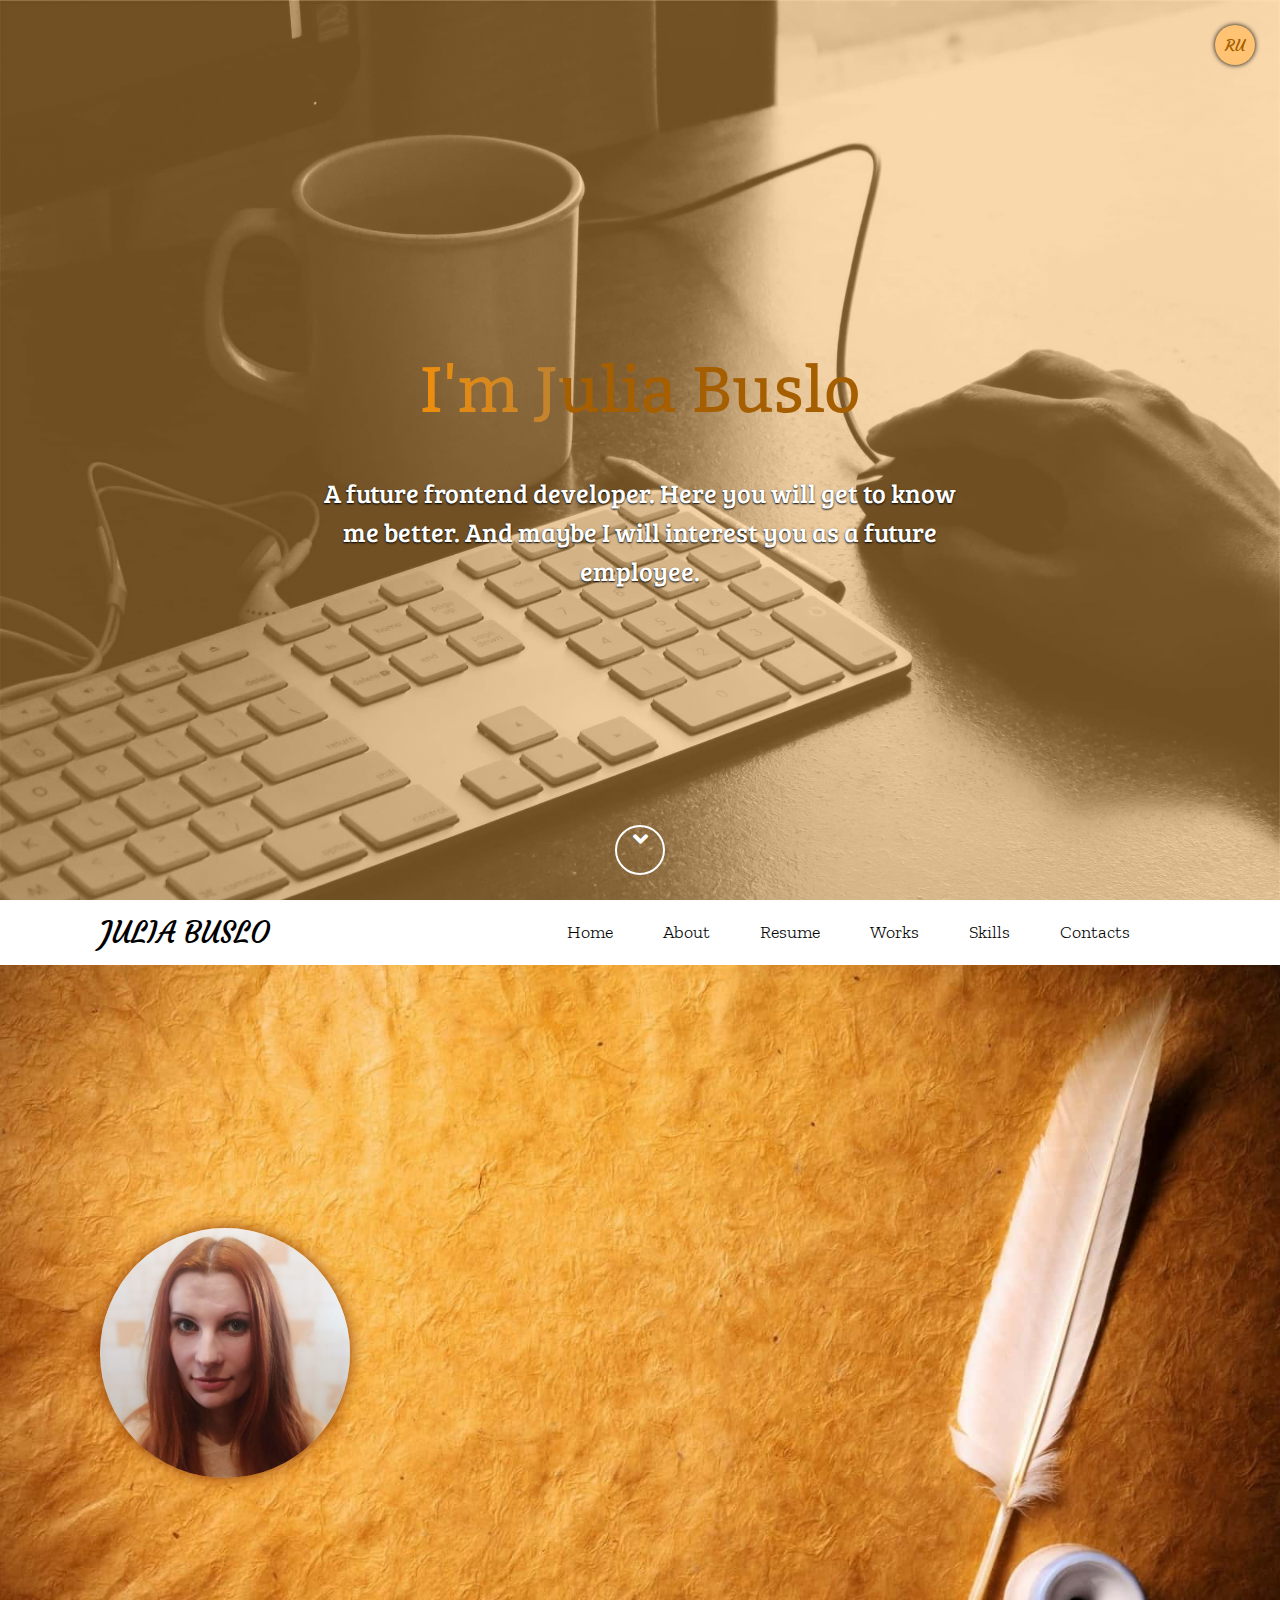
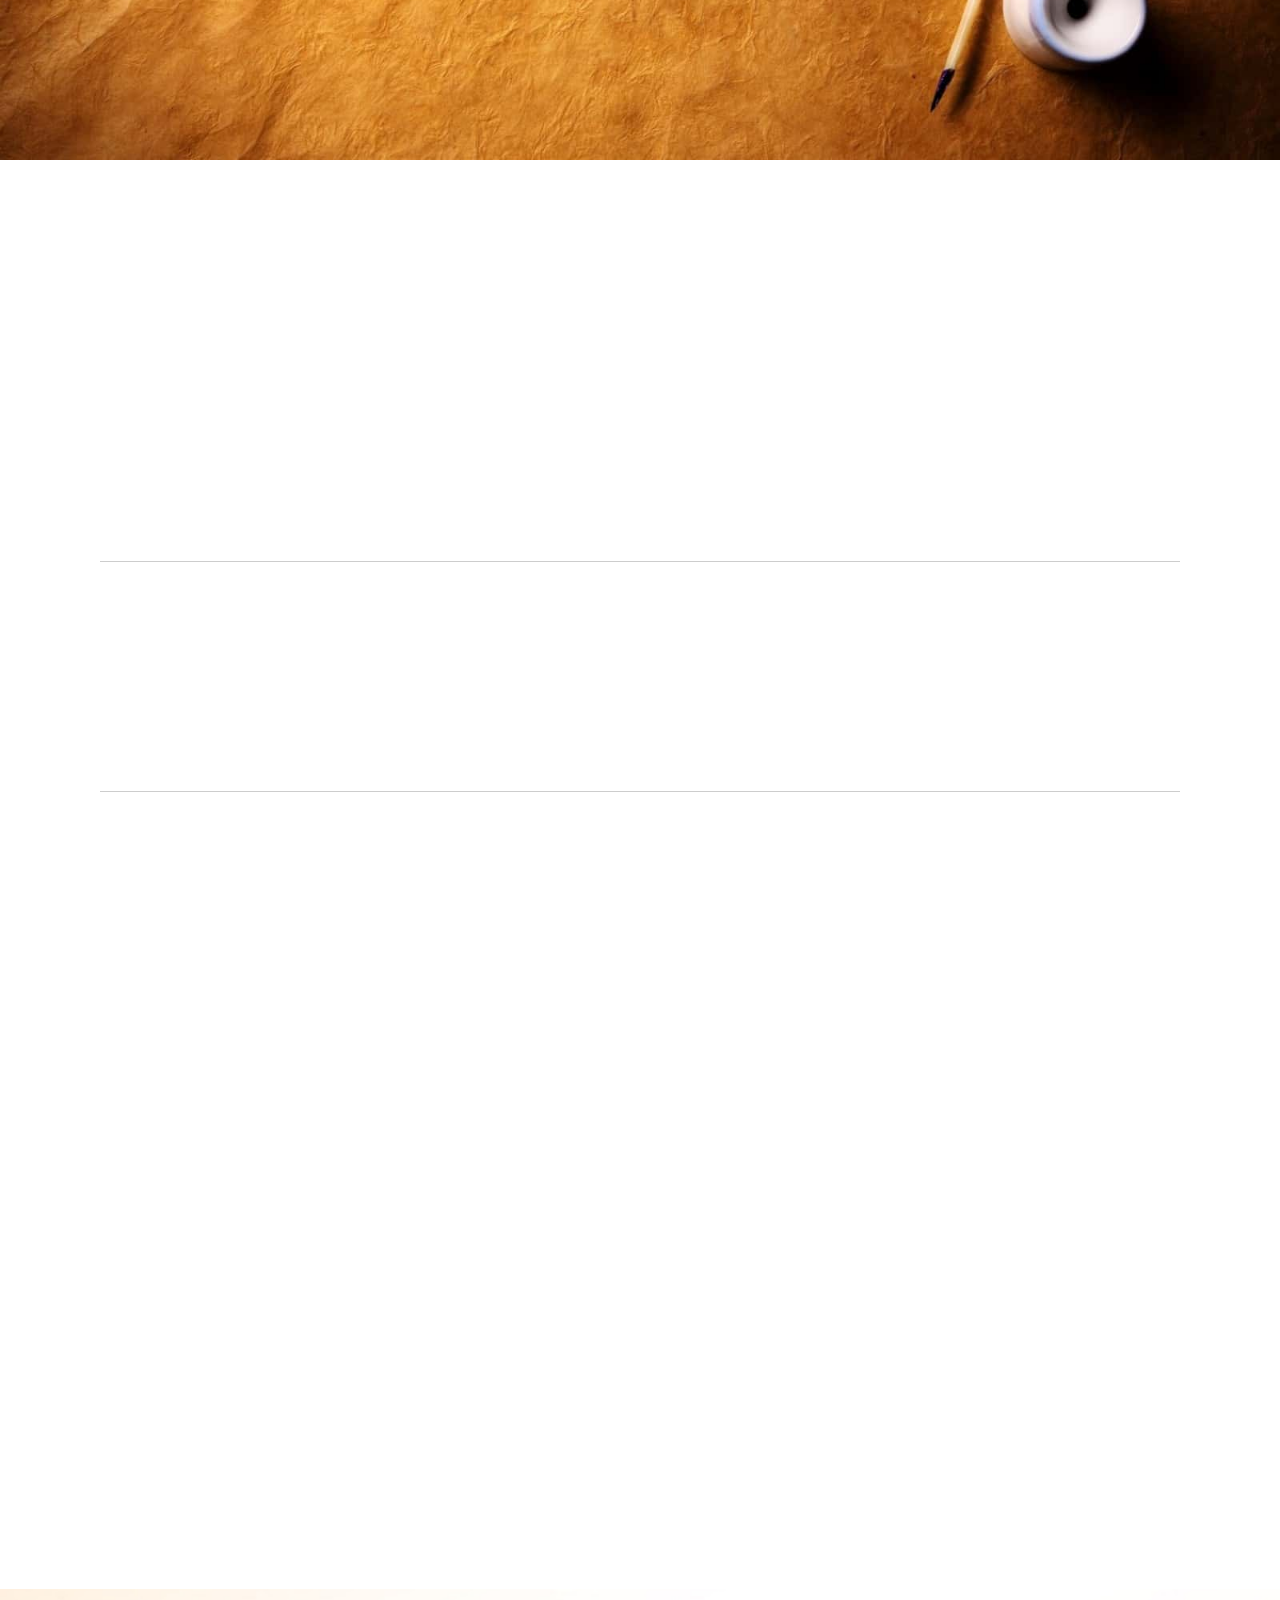
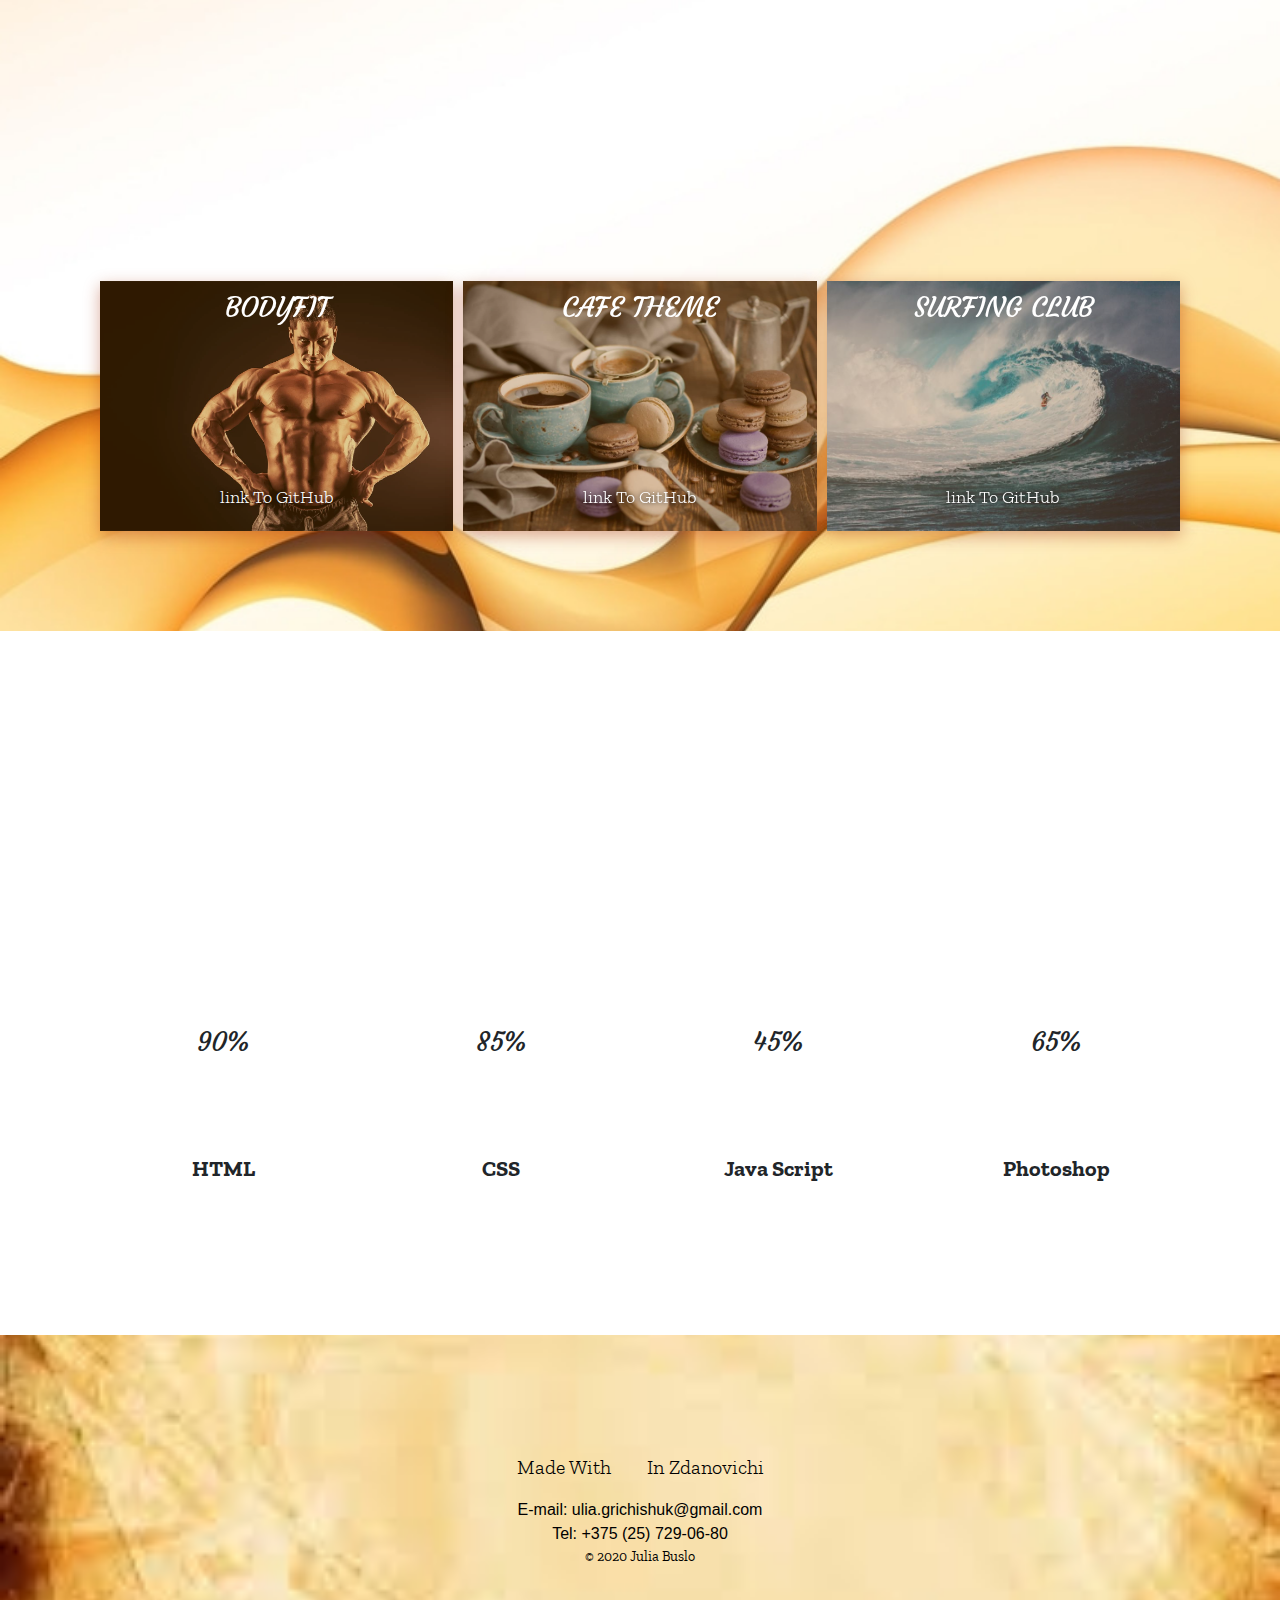
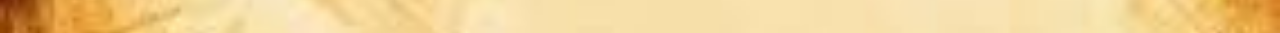
==== index_en.html @ 0e8c7b4a "First commit of the portfolio" ====
<!DOCTYPE html>
<html lang="en">

<head>
	<meta charset="UTF-8">
	<meta name="viewport" content="width=device-width, initial-scale=1.0">
	<meta http-equiv="X-UA-Compatible" content="ie=edge">
	<title>Portfolio Julia Buslo</title>
	<link rel="shortcat icon" href="favicon.ico" type="image/x-icon">
	<link rel="stylesheet" href="./libs/bootstrap/bootstrap.min.css">
	<link rel="stylesheet" href="./libs/fontawesome/all.min.css">
	<link rel="stylesheet" href="./libs/fancybox/jquery.fancybox.min.css">
	<link rel="stylesheet" href="./libs/wow/animate.css">
	<link rel="stylesheet" href="./css/style.css">
</head>

<body>
	<!-- promo section -->
	<section class="promo" id="home">
		<div class="promo__lang">
			<a href="index.html">ru</a>
		</div>
		<div class="promo__text">
			<h1 class="promo__text-title">I'm Julia Buslo</h1>
			<p class="promo__text-description">A future frontend developer. Here you will get to know me better. And
				maybe I will interest you as a future employee. </p>
		</div>
		<div class="promo__scroll-down">
			<a href="#about">
				<i class="fa fa-angle-down fa-2x"></i>
			</a>
		</div>
	</section>

	<!-- header section -->
	<header class="header">
		<div class="container">
			<div class="header__logo">
				<a href="index.html">julia buslo</a>
			</div>
			<button class="header__burger">
				<span></span>
			</button>
			<nav class="header__menu">
				<ul class="header__list">
					<li><a class="header__link" href="#home">Home</a></li>
					<li><a class="header__link" href="#about">About</a></li>
					<li><a class="header__link" href="#resume">Resume</a></li>
					<li><a class="header__link" href="#works">Works</a></li>
					<li><a class="header__link" href="#skills">Skills</a></li>
					<li><a class="header__link" href="#contacts">Contacts</a></li>
				</ul>
			</nav>
		</div>
	</header>

	<!-- section about -->
	<section class="about" id="about">
		<div class="container">
			<div class="about__image">
				<img src="./media/photo.jpg" alt="My photo">
			</div>
			<div class="about__description wow fadeInUp">
				<h3 class="about__description-title">
					About me
				</h3>
				<p class="about__description-text">
					As you already know, my name is Julia. I am 24 years old, married, have no children. I have a higher
					economic education. A few years ago, I got to know the IT sphere closer. I was inspired by constant
					“movement” in this sphere and, of course, the need of continuous learning and development. Since I
					like to learn something new, I decided to try. I started with Software Testing; I have finished
					several courses in QA-Academy and EPAM. After that I passed interviews, but the desired “offer” I
					did not get. But it was expected. After all, I fully understand that this sphere is developing fast
					and in order to get an invitation to work you need knowledge not only in the methodology of Software
					Testing. I have continued to study individually, that is great that Internet is big and full of
					information. At the same time, I got the job that was close to my specialty, but I did not give up
					hope to “enter the IT”. While further studying, I could not ignore the basis of the basics of the
					entire Internet, namely SITE: “what it is and what it is eaten with”. Studying more and more of this
					topic, I realized that this is exactly what I want to do and where to grow.
					I do not think that passed courses of the Software Testing were superfluous. After all, knowledge is
					never much and if I can test my site, it will be only a plus. In order to organize my knowledge in
					layout and get up-to-date information, I decided to take courses at IT-Academy. At the end of this
					course I completed my first site and got the 9 points for it. Now I continue to study the material
					on my own and make up the landings. I understand perfectly well that in the conditions of a pandemic
					it is not easy for a beginner to find the job in an IT company, but I am not going to give up on it.
					That is why I am ready to work as trainee to gain real experience.

				</p>
			</div>
		</div>
	</section>

	<!-- section resume -->
	<section class="resume" id="resume">
		<div class="container">
			<div class="resume__block">
				<div class="resume__title wow slideInLeft">
					<h3>work</h3>
				</div>
				<div class="resume__description wow slideInRight">
					<div class="description-item">
						<h3 class="description-item__title">My work experience</h3>
						<p class="description-item__text">Of course, I have some work experience, but, unfortunately, it
							is not connected with the sphere in which I eager to get into. So, I have decided not to
							describe my employers here.
							I can say, that at all places of work I had a good relationship with the whole team. I am
							not a conflicted person, so all controversial situations were solved calmly. Also, my
							employers admitted the systematic approach with which I solved tasks, the ability to work in
							a multitasking mode and compliance with the deadlines of execution of assignments. I can
							also note my positive attitude to routine work: I can work on one thing for a long time, the
							main thing for me is to see the result of all the efforts. This applies not only to work,
							but also to my hobby: beading and crochet.
						</p>
					</div>
				</div>
			</div>
			<div class="resume__block">
				<div class="resume__title wow slideInLeft">
					<h3>education</h3>
				</div>
				<div class="resume__description wow slideInRight">
					<div class="description-item">
						<h3 class="description-item__title">Institute of Entrepreneurial Activity, Minsk</h3>
						<p class="description-item__info">Economics and business, Economics and Management of the
							Enterprise (by industry) <span> &bull; 2017</span> </p>
						<p class="description-item__text">Initially enrolled in the tourist department, with the aim of
							learning English and in the future of the second foreign language. However, after the third
							semester the department was closed, and we were transferred to the adjacent economics
							department. I have finished the institute with an average score of 8,8</p>
					</div>
				</div>
			</div>
			<div class="resume__block">
				<div class="resume__title wow slideInLeft">
					<h3>courses</h3>
				</div>
				<div class="resume__description wow slideInRight">
					<div class="description-item">
						<h3 class="description-item__title">IT-Academy</h3>
						<p class="description-item__info">Educational Center for Programming and High Tech, website
							development with HTML, CSS & JavaScript <span> &bull; 2020</span> </p>
						<p class="description-item__text">HTML5 и CSS3; Basic Java Script; work in Visual
							Studio Code; Basic understanding of CSS pre-processors, such as SASS (SCSS) and LESS;
							studying of SVG-animation; table and block layout; adaptive layout; flex,
							Grid</p>
					</div>
					<div class="description-item">
						<h3 class="description-item__title">EPAM Systems Inc.</h3>
						<p class="description-item__info">Software Testing Introduction <span> &bull; 2018</span> </p>
						<p class="description-item__text">Theory of Software Testing; Basic of automated testing;
							Creating of virtual machine in VirtualBox; WAMP installation </p>
					</div>
					<div class="description-item">
						<h3 class="description-item__title">QA-Academy</h3>
						<p class="description-item__info">Basics of Software Testing <span> &bull; 2017</span> </p>
						<p class="description-item__text">Theory of Software Testing; logging bugs into a Jira system;
							finished course with the recommendation letter</p>
					</div>
					<div class="description-item__certificats">
						<a data-fancybox="gallery" href="./media/IT-Academy.jpg">
							<img src="./media/IT-Academy.jpg" alt="Certificat from IT-Academy"></a>
						<a data-fancybox="gallery" href="./media/EPAM.jpg">
							<img src="./media/EPAM.jpg" alt="Certificat from EPAM"></a>
						<a data-fancybox="gallery" href="./media/QA-Academy.jpg">
							<img src="./media/QA-Academy.jpg" alt="Certificat from QA-Academy"></a>
						<a data-fancybox="gallery" href="./media/QA-Academy-letter.jpg">
							<img src="./media/QA-Academy-letter.jpg" alt="Letter from QA-Academy"></a>
					</div>
				</div>
			</div>
		</div>
	</section>

	<!-- section works -->
	<section class="works" id="works">
		<div class="container">
			<div class="works__head head wow fadeInUp">
				<h3 class="works__title title">MY WORKS</h3>
				<p class="works__text text">In the projects below i used:SCSS and Less, Bootstrap, flex and grid layout,
					css-animation, JavaScript, JQuery, FancyBox, adaptive layout, Slick-Slider, owl carousel, add
					Google-maps, Gulp</p>
			</div>
			<div class="works__container">
				<figure class="works__item">
					<img src="./media/bodyfit.jpg" alt="BodyFit Project" class="works__image">
					<figcaption class="works__descr">
						<h3 class="works__name">BodyFit</h3>
						<p class="works__about">the final project from IT-Academy course</p>
						<a class="works__link" href="https://juliabuslo.github.io/Bodyfit/" target="_blank">link to
							GitHub</a>
					</figcaption>
				</figure>
				<figure class="works__item">
					<img src="./media/cafetheme.jpg" alt="Cafe Theme Project" class="works__image">
					<figcaption class="works__descr">
						<h3 class="works__name">Cafe Theme</h3>
						<p class="works__about">the project which i choose for myself</p>
						<a class="works__link" href="https://juliabuslo.github.io/Cafe-Theme/" target="_blank">link to
							GitHub</a>
					</figcaption>
				</figure>
				<figure class="works__item">
					<img src="./media/surfing.jpg" alt="Surfing Club Project" class="works__image">
					<figcaption class="works__descr">
						<h3 class="works__name">Surfing Club</h3>
						<p class="works__about">the project which i did with the video from YouTube</p>
						<a class="works__link" href="https://juliabuslo.github.io/SurfingClub/" target="_blank">link to
							GitHub</a>
					</figcaption>
				</figure>
			</div>
		</div>
	</section>

	<!-- section skills -->
	<section class="skills" id="skills">
		<div class="container">
			<div class="skills__head head wow fadeInUp">
				<h3 class="skills__title title">MY SKILLS</h3>
				<p class="skills__text text">I have experience with: Jquery, Bootstrap, work with Avacode, Zeplin,
					Figma; html-editor Visual Studio Code, have experience of using a local server (Open Server),
					experience with creating of virtual machine; WAMP installation, experience with Gulp.
					Languages: Russian - native,
					English - intermediate (В1)</p>
			</div>
			<div class="skills__container row">
				<div class="skills__col col-sm-6 col-md-3 text-center">
					<div data-percent="90" class="skill__item chart">
						90%
					</div>
					<span class="text-center">HTML</span>
				</div>
				<div class="skills__col col-sm-6 col-md-3 text-center">
					<div data-percent="85" class="skill__item chart">
						85%
					</div>
					<span class="text-center">CSS</span>
				</div>
				<div class="skills__col col-sm-6 col-md-3 text-center ">
					<div data-percent="45" class="skill__item chart">
						45%
					</div>
					<span class="text-center">Java Script</span>
				</div>
				<div class="skills__col col-sm-6 col-md-3 text-center">
					<div data-percent="65" class="skill__item chart">
						65%
					</div>
					<span class="text-center">Photoshop</span>
				</div>
			</div>
		</div>
	</section>

	<!-- footer section -->
	<footer class="contacts" id="contacts">
		<div class="container">
			<div class="contacts__social">
				<ul>
					<li class="contacts__item"><a href="#" class="wow fadeInUp"><i class="fab fa-facebook-f"></i></a>
					</li>
					<li class="contacts__item"><a href="#" class="wow fadeInUp" data-wow-delay=".1s"><i
								class="fab fa-vk"></i></a></li>
					<li class="contacts__item"><a href="#" class="wow fadeInUp" data-wow-delay=".2s"><i
								class="fab fa-instagram-square"></i></a></li>
					<li class="contacts__item"><a href="#" class="wow fadeInUp" data-wow-delay=".3s"><i
								class="fab fa-linkedin-in"></i></a></li>
				</ul>
			</div>
			<p class="contacts__heart">made with <i class="fas fa-heart wow pulse"></i> in Zdanovichi </p>
			<a href="mailto:ulia.grichishuk@gmail.com" class="contacts__email">E-mail: ulia.grichishuk@gmail.com</a>
			<a class="contacts__telephone" href="tel:+375257290680">Tel: +375 (25) 729-06-80</a>
			<p class="contacts__copyright"> &copy; 2020 Julia Buslo</p>
		</div>
	</footer>

	<!-- scroll-up button -->
	<div class="scroll-up">
		<a href="#home">
			<i class="fa fa-angle-up"></i>
		</a>
	</div>

	<script src="./libs/jquery/jquery-3.5.1.min.js"></script>
	<script src="./libs/bootstrap/bootstrap.min.js"></script>
	<script src="./libs/fancybox/jquery.fancybox.min.js"></script>
	<script src="./libs/waypoints/jquery.waypoints.min.js"></script>
	<script src="./libs/easypiechart/jquery.easypiechart.min.js"></script>
	<script src="./libs/wow/wow.min.js"></script>
	<script src="./js/script.js"></script>
</body>

</html>
---- css/style.css ----
/*! normalize.css v8.0.1 | MIT License | github.com/necolas/normalize.css */
/* Document
   ========================================================================== */
/**
 * 1. Correct the line height in all browsers.
 * 2. Prevent adjustments of font size after orientation changes in iOS.
 */
html {
  line-height: 1.15;
  /* 1 */
  -webkit-text-size-adjust: 100%;
  /* 2 */
}

/* Sections
	 ========================================================================== */
/**
   * Remove the margin in all browsers.
   */
body {
  margin: 0;
}

/**
   * Render the `main` element consistently in IE.
   */
main {
  display: block;
}

/**
   * Correct the font size and margin on `h1` elements within `section` and
   * `article` contexts in Chrome, Firefox, and Safari.
   */
h1 {
  font-size: 2em;
  margin: 0.67em 0;
}

/* Grouping content
	 ========================================================================== */
/**
   * 1. Add the correct box sizing in Firefox.
   * 2. Show the overflow in Edge and IE.
   */
hr {
  -webkit-box-sizing: content-box;
          box-sizing: content-box;
  /* 1 */
  height: 0;
  /* 1 */
  overflow: visible;
  /* 2 */
}

/**
   * 1. Correct the inheritance and scaling of font size in all browsers.
   * 2. Correct the odd `em` font sizing in all browsers.
   */
pre {
  font-family: monospace, monospace;
  /* 1 */
  font-size: 1em;
  /* 2 */
}

/* Text-level semantics
	 ========================================================================== */
/**
   * Remove the gray background on active links in IE 10.
   */
a {
  background-color: transparent;
}

/**
   * 1. Remove the bottom border in Chrome 57-
   * 2. Add the correct text decoration in Chrome, Edge, IE, Opera, and Safari.
   */
abbr[title] {
  border-bottom: none;
  /* 1 */
  text-decoration: underline;
  /* 2 */
  -webkit-text-decoration: underline dotted;
          text-decoration: underline dotted;
  /* 2 */
}

/**
   * Add the correct font weight in Chrome, Edge, and Safari.
   */
b,
strong {
  font-weight: bolder;
}

/**
   * 1. Correct the inheritance and scaling of font size in all browsers.
   * 2. Correct the odd `em` font sizing in all browsers.
   */
code,
kbd,
samp {
  font-family: monospace, monospace;
  /* 1 */
  font-size: 1em;
  /* 2 */
}

/**
   * Add the correct font size in all browsers.
   */
small {
  font-size: 80%;
}

/**
   * Prevent `sub` and `sup` elements from affecting the line height in
   * all browsers.
   */
sub,
sup {
  font-size: 75%;
  line-height: 0;
  position: relative;
  vertical-align: baseline;
}

sub {
  bottom: -0.25em;
}

sup {
  top: -0.5em;
}

/* Embedded content
	 ========================================================================== */
/**
   * Remove the border on images inside links in IE 10.
   */
img {
  border-style: none;
}

/* Forms
	 ========================================================================== */
/**
   * 1. Change the font styles in all browsers.
   * 2. Remove the margin in Firefox and Safari.
   */
button,
input,
optgroup,
select,
textarea {
  font-family: inherit;
  /* 1 */
  font-size: 100%;
  /* 1 */
  line-height: 1.15;
  /* 1 */
  margin: 0;
  /* 2 */
}

/**
   * Show the overflow in IE.
   * 1. Show the overflow in Edge.
   */
button,
input {
  /* 1 */
  overflow: visible;
}

/**
   * Remove the inheritance of text transform in Edge, Firefox, and IE.
   * 1. Remove the inheritance of text transform in Firefox.
   */
button,
select {
  /* 1 */
  text-transform: none;
}

/**
   * Correct the inability to style clickable types in iOS and Safari.
   */
button,
[type="button"],
[type="reset"],
[type="submit"] {
  -webkit-appearance: button;
}

/**
   * Remove the inner border and padding in Firefox.
   */
button::-moz-focus-inner,
[type="button"]::-moz-focus-inner,
[type="reset"]::-moz-focus-inner,
[type="submit"]::-moz-focus-inner {
  border-style: none;
  padding: 0;
}

/**
   * Restore the focus styles unset by the previous rule.
   */
button:-moz-focusring,
[type="button"]:-moz-focusring,
[type="reset"]:-moz-focusring,
[type="submit"]:-moz-focusring {
  outline: 1px dotted ButtonText;
}

/**
   * Correct the padding in Firefox.
   */
fieldset {
  padding: 0.35em 0.75em 0.625em;
}

/**
   * 1. Correct the text wrapping in Edge and IE.
   * 2. Correct the color inheritance from `fieldset` elements in IE.
   * 3. Remove the padding so developers are not caught out when they zero out
   *    `fieldset` elements in all browsers.
   */
legend {
  -webkit-box-sizing: border-box;
          box-sizing: border-box;
  /* 1 */
  color: inherit;
  /* 2 */
  display: table;
  /* 1 */
  max-width: 100%;
  /* 1 */
  padding: 0;
  /* 3 */
  white-space: normal;
  /* 1 */
}

/**
   * Add the correct vertical alignment in Chrome, Firefox, and Opera.
   */
progress {
  vertical-align: baseline;
}

/**
   * Remove the default vertical scrollbar in IE 10+.
   */
textarea {
  overflow: auto;
}

/**
   * 1. Add the correct box sizing in IE 10.
   * 2. Remove the padding in IE 10.
   */
[type="checkbox"],
[type="radio"] {
  -webkit-box-sizing: border-box;
          box-sizing: border-box;
  /* 1 */
  padding: 0;
  /* 2 */
}

/**
   * Correct the cursor style of increment and decrement buttons in Chrome.
   */
[type="number"]::-webkit-inner-spin-button,
[type="number"]::-webkit-outer-spin-button {
  height: auto;
}

/**
   * 1. Correct the odd appearance in Chrome and Safari.
   * 2. Correct the outline style in Safari.
   */
[type="search"] {
  -webkit-appearance: textfield;
  /* 1 */
  outline-offset: -2px;
  /* 2 */
}

/**
   * Remove the inner padding in Chrome and Safari on macOS.
   */
[type="search"]::-webkit-search-decoration {
  -webkit-appearance: none;
}

/**
   * 1. Correct the inability to style clickable types in iOS and Safari.
   * 2. Change font properties to `inherit` in Safari.
   */
::-webkit-file-upload-button {
  -webkit-appearance: button;
  /* 1 */
  font: inherit;
  /* 2 */
}

/* Interactive
	 ========================================================================== */
/*
   * Add the correct display in Edge, IE 10+, and Firefox.
   */
details {
  display: block;
}

/*
   * Add the correct display in all browsers.
   */
summary {
  display: list-item;
}

/* Misc
	 ========================================================================== */
/**
   * Add the correct display in IE 10+.
   */
template {
  display: none;
}

/**
   * Add the correct display in IE 10.
   */
[hidden] {
  display: none;
}

@font-face {
  font-family: "BitterR";
  src: url("../fonts/Bitter-Regular.ttf") format("truetype");
  font-weight: normal;
}

@font-face {
  font-family: "BreeSerifR";
  src: url("../fonts/BreeSerif-Regular.ttf") format("truetype");
  font-weight: normal;
}

@font-face {
  font-family: "CourgetteR";
  src: url("../fonts/Courgette-Regular.ttf") format("truetype");
  font-weight: normal;
}

@font-face {
  font-family: "ZillaSlabB";
  src: url("../fonts/ZillaSlab-Bold.ttf") format("truetype");
  font-weight: bold;
}

@font-face {
  font-family: "ZillaSlabL";
  src: url("../fonts/ZillaSlab-Light.ttf") format("truetype");
  font-weight: lighter;
}

@font-face {
  font-family: "ZillaSlabR";
  src: url("../fonts/ZillaSlab-Regular.ttf") format("truetype");
  font-weight: normal;
}

.promo {
  background-image: -webkit-gradient(linear, left top, left bottom, from(rgba(255, 146, 0, 0.3)), to(rgba(255, 146, 0, 0.3))), url("../media/bg-promo.jpg");
  background-image: linear-gradient(to bottom, rgba(255, 146, 0, 0.3) 0%, rgba(255, 146, 0, 0.3) 100%), url("../media/bg-promo.jpg");
  height: 100vh;
  background-repeat: repeat, no-repeat;
  background-size: cover, cover;
  background-position: center,  top;
}

.promo__lang {
  position: absolute;
  right: 25px;
  top: 25px;
  width: 40px;
  height: 40px;
  text-align: center;
  border-radius: 50%;
  overflow: hidden;
  background-color: #FFC373;
  -webkit-box-shadow: 0 0 5px #000;
          box-shadow: 0 0 5px #000;
}

.promo__lang:hover {
  background-color: #BF8230;
  -webkit-box-shadow: 0 0 5px #A65F00;
          box-shadow: 0 0 5px #A65F00;
}

.promo__lang a {
  color: #A65F00;
  width: 40px;
  height: 40px;
  display: block;
  line-height: 40px;
  text-transform: uppercase;
  font-family: 'CourgetteR';
}

.promo__text {
  position: absolute;
  text-align: center;
  width: 100%;
  top: 50%;
  left: 0;
  -webkit-transform: translate(0%, -50%);
          transform: translate(0%, -50%);
}

.promo__text-title {
  font-family: 'BitterR';
  font-size: 64px;
  background: -webkit-gradient(linear, left top, right top, color-stop(29%, #FF9200), color-stop(44%, #BF8230), color-stop(34%, #A65F00));
  background: linear-gradient(to right, #FF9200 29%, #BF8230 44%, #A65F00 34%);
  -webkit-background-clip: text;
  -webkit-text-fill-color: transparent;
}

.promo__text-description {
  font-family: 'BreeSerifR';
  font-size: 26px;
  color: #fff;
  max-width: 650px;
  display: block;
  margin: 0 auto;
  text-shadow: 0 1px 2px #000;
}

.promo__scroll-down {
  position: absolute;
  bottom: 25px;
  left: 50%;
  -webkit-transform: translate(-50%, 0%);
          transform: translate(-50%, 0%);
  width: 50px;
  height: 50px;
  border: 2px solid #fff;
  border-radius: 50%;
  -webkit-box-sizing: border-box;
          box-sizing: border-box;
  text-align: center;
  overflow: hidden;
}

.promo__scroll-down a {
  font-size: 12px;
  position: relative;
  display: block;
  width: 100%;
  height: 100%;
  color: #fff;
  -webkit-animation-name: scrollDown;
          animation-name: scrollDown;
  -webkit-animation-duration: 1s;
          animation-duration: 1s;
  -webkit-animation-iteration-count: infinite;
          animation-iteration-count: infinite;
  -webkit-animation-delay: 0s;
          animation-delay: 0s;
  -webkit-animation-timing-function: linear;
          animation-timing-function: linear;
}

@-webkit-keyframes scrollDown {
  0% {
    top: 0;
    opacity: 0;
  }
  50% {
    top: 10px;
    opacity: 1;
  }
  100% {
    top: 25px;
    opacity: 0;
  }
}

@keyframes scrollDown {
  0% {
    top: 0;
    opacity: 0;
  }
  50% {
    top: 10px;
    opacity: 1;
  }
  100% {
    top: 25px;
    opacity: 0;
  }
}

a {
  text-decoration: none;
  color: #000;
}

a:hover {
  text-decoration: none;
  color: #FF9200;
}

ul {
  list-style: none;
  padding-left: 20px;
}

body {
  overflow-x: hidden;
}

.container {
  max-width: 1110px;
  margin: 0 auto;
}

.header {
  position: relative;
}

.header::before {
  content: '';
  position: absolute;
  z-index: 3;
  top: 0;
  left: 0;
  width: 100%;
  height: 100%;
}

.header .container {
  position: relative;
  display: -webkit-box;
  display: -ms-flexbox;
  display: flex;
  -webkit-box-align: center;
      -ms-flex-align: center;
          align-items: center;
  height: 65px;
  -webkit-box-pack: justify;
      -ms-flex-pack: justify;
          justify-content: space-between;
}

.header__logo a {
  display: block;
  text-transform: uppercase;
  font-family: 'CourgetteR';
  font-size: 30px;
  position: relative;
  z-index: 3;
}

.header__menu {
  position: absolute;
  -webkit-transition: right 0.3s ease 0s;
  transition: right 0.3s ease 0s;
  top: 0;
  right: -100%;
  width: 40%;
  height: 400px;
  background-color: #ffaa60;
  padding-top: 75px;
  -webkit-box-shadow: 0 0 5px #ffa;
          box-shadow: 0 0 5px #ffa;
}

.header__list {
  display: block;
  margin: 0;
  position: relative;
  z-index: 2;
}

.header__list li {
  margin-bottom: 20px;
}

.header__menu.open {
  right: 0;
}

.header__link {
  font-family: 'ZillaSlabL';
  margin-right: 18px;
  font-size: 18px;
}

.header__burger {
  display: block;
  position: relative;
  z-index: 3;
  top: 0;
  right: 0;
  overflow: hidden;
  margin: 0;
  padding: 0;
  width: 60px;
  height: 60px;
  -webkit-box-shadow: none;
          box-shadow: none;
  border: none;
  background-color: transparent;
  cursor: pointer;
}

.header__burger:focus {
  outline: none;
}

.header__burger span {
  display: block;
  position: absolute;
  right: 15px;
  left: 15px;
  top: 30px;
  width: 30px;
  height: 5px;
  background-color: #000;
  -webkit-transition-delay: 0.2s;
          transition-delay: 0.2s;
}

.header__burger span::before, .header__burger span::after {
  content: '';
  display: block;
  width: 100%;
  height: 5px;
  position: absolute;
  background-color: #000;
  -webkit-transition: top 0.2s linear 0.2s, -webkit-transform 0.2s ease-in;
  transition: top 0.2s linear 0.2s, -webkit-transform 0.2s ease-in;
  transition: transform 0.2s ease-in, top 0.2s linear 0.2s;
  transition: transform 0.2s ease-in, top 0.2s linear 0.2s, -webkit-transform 0.2s ease-in;
}

.header__burger span::before {
  top: -10px;
}

.header__burger span::after {
  top: 10px;
}

.header__burger.active span {
  background-color: transparent;
}

.header__burger.active span::before {
  -webkit-transform: rotate(45deg);
          transform: rotate(45deg);
  top: 0;
  -webkit-transition: top 0.2s linear, -webkit-transform 0.2s ease-in 0.2s;
  transition: top 0.2s linear, -webkit-transform 0.2s ease-in 0.2s;
  transition: top 0.2s linear, transform 0.2s ease-in 0.2s;
  transition: top 0.2s linear, transform 0.2s ease-in 0.2s, -webkit-transform 0.2s ease-in 0.2s;
}

.header__burger.active span::after {
  -webkit-transform: rotate(-45deg);
          transform: rotate(-45deg);
  top: 0;
  -webkit-transition: top 0.2s linear, -webkit-transform 0.2s ease-in 0.2s;
  transition: top 0.2s linear, -webkit-transform 0.2s ease-in 0.2s;
  transition: top 0.2s linear, transform 0.2s ease-in 0.2s;
  transition: top 0.2s linear, transform 0.2s ease-in 0.2s, -webkit-transform 0.2s ease-in 0.2s;
}

.header_fixed {
  position: fixed;
  z-index: 30;
  top: 0;
  left: 0;
  right: 0;
  background-color: #fff;
  -webkit-box-shadow: 0 0 5px #000;
          box-shadow: 0 0 5px #000;
}

.current {
  color: #A65F00;
  font-weight: bold;
}

.about {
  padding: 40px 0;
  background-color: #b8a8a8;
  background-image: url("../media/bg-about.jpg");
  background-repeat: no-repeat;
  background-size: cover;
  background-position: bottom;
}

.about .container {
  display: -webkit-box;
  display: -ms-flexbox;
  display: flex;
  -webkit-box-orient: vertical;
  -webkit-box-direction: normal;
      -ms-flex-direction: column;
          flex-direction: column;
  -webkit-box-pack: justify;
      -ms-flex-pack: justify;
          justify-content: space-between;
  -webkit-box-align: center;
      -ms-flex-align: center;
          align-items: center;
}

.about__image {
  width: 250px;
  height: 250px;
  border-radius: 100%;
  -webkit-box-shadow: 0 0 15px #8d3c07;
          box-shadow: 0 0 15px #8d3c07;
  margin-bottom: 20px;
}

.about__image img {
  width: 100%;
  height: 100%;
  border-radius: 50%;
  -o-object-fit: cover;
     object-fit: cover;
}

.about__description {
  max-width: 720px;
}

.about__description-title {
  font-family: 'ZillaSlabB';
  font-size: 26px;
  text-transform: capitalize;
  text-align: center;
}

.about__description-text {
  font-family: 'ZillaSlabR';
  font-size: 18px;
  color: #fff;
  text-align: justify;
  text-indent: 20px;
  line-height: 1.5;
  text-shadow: 0 1px 2px #000;
}

.resume {
  padding: 40px 0;
}

.resume__block {
  display: -webkit-box;
  display: -ms-flexbox;
  display: flex;
  -webkit-box-orient: vertical;
  -webkit-box-direction: normal;
      -ms-flex-direction: column;
          flex-direction: column;
  -webkit-box-pack: justify;
      -ms-flex-pack: justify;
          justify-content: space-between;
  -webkit-box-align: start;
      -ms-flex-align: start;
          align-items: flex-start;
  padding-bottom: 20px;
  padding-top: 20px;
  position: relative;
}

.resume__block:not(:last-child)::after {
  content: '';
  position: absolute;
  bottom: 0;
  left: 0;
  right: 0;
  height: 1px;
  background-color: #cdcdcd;
}

.resume__title {
  font-family: 'ZillaSlabB';
  font-size: 20px;
  color: #BF8230;
  text-shadow: 0 1px 2px #000;
  text-transform: uppercase;
  min-width: 150px;
}

.resume__title h3 {
  top: 20px;
  position: relative;
  display: inline;
  padding-bottom: 10px;
}

.resume__title h3::after {
  content: '';
  position: absolute;
  bottom: 0;
  left: 0;
  right: 0;
  height: 3px;
  background-image: url("../media/line.jpg");
  background-position: center;
}

.resume__description {
  max-width: 750px;
  padding-top: 50px;
}

.description-item__title {
  font-family: 'BreeSerifR';
  font-size: 18px;
}

.description-item__info {
  font-family: 'BitterR';
  font-size: 14px;
  font-style: italic;
}

.description-item__info span {
  font-weight: bold;
}

.description-item__text {
  font-family: 'ZillaSlabR';
  text-align: justify;
  font-size: 18px;
}

.description-item__certificats {
  display: -ms-grid;
  display: grid;
  -ms-grid-columns: auto;
      grid-template-columns: auto;
  -ms-grid-columns: (auto)[2];
      grid-template-columns: repeat(2, auto);
  -ms-grid-rows: (auto)[3];
      grid-template-rows: repeat(3, auto);
  gap: 10px;
  padding-top: 20px;
}

.description-item__certificats img {
  width: 100%;
  height: 200px;
}

.description-item__certificats a:nth-child(1) {
  -ms-grid-column: 1;
  -ms-grid-column-span: 2;
  grid-column: 1/3;
  -ms-grid-row: 1;
  -ms-grid-row-span: 1;
  grid-row: 1/2;
}

.description-item__certificats a:nth-child(2) {
  -ms-grid-column: 1;
  -ms-grid-column-span: 1;
  grid-column: 1/2;
  -ms-grid-row: 2;
  -ms-grid-row-span: 1;
  grid-row: 2/3;
}

.description-item__certificats a:nth-child(3) {
  -ms-grid-column: 1;
  -ms-grid-column-span: 2;
  grid-column: 1/3;
  -ms-grid-row: 3;
  -ms-grid-row-span: 1;
  grid-row: 3/4;
}

.description-item__certificats a:nth-child(4) {
  -ms-grid-column: 2;
  -ms-grid-column-span: 1;
  grid-column: 2/3;
  -ms-grid-row: 2;
  -ms-grid-row-span: 1;
  grid-row: 2/3;
}

.head {
  display: -webkit-box;
  display: -ms-flexbox;
  display: flex;
  -webkit-box-orient: vertical;
  -webkit-box-direction: normal;
      -ms-flex-direction: column;
          flex-direction: column;
  -webkit-box-align: center;
      -ms-flex-align: center;
          align-items: center;
  padding-bottom: 35px;
}

.title {
  font-family: 'BitterR';
  font-size: 24px;
  text-transform: uppercase;
  position: relative;
  margin-bottom: 40px;
}

.title::after {
  content: '';
  position: absolute;
  bottom: 0;
  left: 50%;
  -webkit-transform: translate(-50%, 10px);
          transform: translate(-50%, 10px);
  width: 80px;
  height: 1px;
  background-color: #9e5406;
}

.text {
  max-width: 600px;
  text-align: center;
  font-family: 'BreeSerifR';
  line-height: 1.5;
}

.works {
  padding: 40px 0;
  background-image: url("../media/bg-works.jpg");
  background-repeat: no-repeat;
  background-position: center;
  background-size: cover;
}

.works__container {
  display: -ms-grid;
  display: grid;
  -ms-grid-columns: auto;
      grid-template-columns: auto;
  -ms-grid-rows: (250px)[3];
      grid-template-rows: repeat(3, 250px);
  grid-row-gap: 10px;
}

.works__item {
  background-color: #9e5406;
  margin: 0;
  position: relative;
  overflow: hidden;
  float: left;
  -webkit-box-shadow: 0 5px 15px rgba(165, 48, 13, 0.4);
          box-shadow: 0 5px 15px rgba(165, 48, 13, 0.4);
}

.works__item:hover .works__image {
  opacity: .4;
}

.works__item:hover .works__name,
.works__item:hover .works__about {
  opacity: 1;
  -webkit-transform: translate3d(0, 0, 0);
          transform: translate3d(0, 0, 0);
}

.works__item:hover .works__link {
  bottom: 60px;
}

.works__item:hover .works__descr::after, .works__item:hover .works__descr::before {
  opacity: 1;
  -webkit-transform: scale(1);
          transform: scale(1);
}

.works__image {
  width: 100%;
  height: 100%;
  opacity: .7;
  position: relative;
  display: block;
  -webkit-transition: opacity 0.35s;
  transition: opacity 0.35s;
  -o-object-position: center;
     object-position: center;
  -o-object-fit: cover;
     object-fit: cover;
}

.works__descr {
  position: absolute;
  top: 0;
  left: 0;
  width: 100%;
  height: 100%;
  text-align: center;
}

.works__descr::before {
  content: '';
  position: absolute;
  top: 20px;
  right: 20px;
  left: 20px;
  bottom: 20px;
  border-top: 1px solid #fff;
  border-bottom: 1px solid #fff;
  -webkit-transform: scale(0, 1);
          transform: scale(0, 1);
  opacity: 0;
  -webkit-transition: opacity 0.35s, -webkit-transform 0.35s;
  transition: opacity 0.35s, -webkit-transform 0.35s;
  transition: opacity 0.35s, transform 0.35s;
  transition: opacity 0.35s, transform 0.35s, -webkit-transform 0.35s;
}

.works__descr::after {
  content: '';
  position: absolute;
  top: 20px;
  right: 20px;
  left: 20px;
  bottom: 20px;
  border-left: 1px solid #fff;
  border-right: 1px solid #fff;
  opacity: 0;
  -webkit-transform: scale(1, 0);
          transform: scale(1, 0);
  -webkit-transition: opacity 0.35s, -webkit-transform 0.35s;
  transition: opacity 0.35s, -webkit-transform 0.35s;
  transition: opacity 0.35s, transform 0.35s;
  transition: opacity 0.35s, transform 0.35s, -webkit-transform 0.35s;
}

.works__name {
  font-family: 'CourgetteR';
  padding-top: 30px;
  color: #fff;
  text-transform: uppercase;
  -webkit-transition: -webkit-transform 0.35s;
  transition: -webkit-transform 0.35s;
  transition: transform 0.35s;
  transition: transform 0.35s, -webkit-transform 0.35s;
  -webkit-transform: translate3d(0, -20px, 0);
          transform: translate3d(0, -20px, 0);
}

.works__about {
  font-family: 'ZillaSlabL';
  font-weight: bold;
  padding: 20px 15px;
  opacity: 0;
  -webkit-transition: opacity 0.35s, -webkit-transform 0.35s;
  transition: opacity 0.35s, -webkit-transform 0.35s;
  transition: opacity 0.35s, transform 0.35s;
  transition: opacity 0.35s, transform 0.35s, -webkit-transform 0.35s;
  -webkit-transform: translate3d(0, 20px, 0);
          transform: translate3d(0, 20px, 0);
  color: #ffa;
}

.works__link {
  position: absolute;
  bottom: 20px;
  left: 50%;
  -webkit-transform: translate(-50%, 0);
          transform: translate(-50%, 0);
  z-index: 10;
  font-family: 'ZillaSlabL';
  font-size: 18px;
  text-transform: capitalize;
  color: #fff;
  text-shadow: 0 0 5px #000;
  -webkit-transition: bottom .4s;
  transition: bottom .4s;
}

.skills {
  padding: 40px 0;
}

.skills__container {
  padding: 20px 0;
}

.skills__col span {
  font-family: 'ZillaSlabB';
  font-size: 22px;
  display: block;
  margin-bottom: 30px;
}

.skills .chart {
  width: 150px;
  height: 150px;
  position: relative;
  text-align: center;
  font-family: 'CourgetteR';
  font-size: 26px;
  margin: 0 auto 35px;
  line-height: 150px;
}

.skills canvas {
  position: absolute;
  top: 0;
  left: 0;
}

.contacts {
  padding: 50px 0;
  background-image: url("../media/bg-footer.jpg");
  background-repeat: no-repeat;
  background-position: center;
  background-size: cover;
  color: #000;
}

.contacts .container {
  display: -webkit-box;
  display: -ms-flexbox;
  display: flex;
  -webkit-box-orient: vertical;
  -webkit-box-direction: normal;
      -ms-flex-direction: column;
          flex-direction: column;
  -webkit-box-pack: center;
      -ms-flex-pack: center;
          justify-content: center;
  -webkit-box-align: center;
      -ms-flex-align: center;
          align-items: center;
}

.contacts__social ul {
  padding: 0;
}

.contacts__item {
  display: inline-block;
  margin: 5px;
}

.contacts__item a {
  width: 40px;
  height: 40px;
  display: block;
  line-height: 40px;
  text-align: center;
  border: 1.5px solid rgba(218, 126, 7, 0.8);
  border-radius: 5px;
  font-size: 15px;
  color: rgba(212, 9, 9, 0.7);
}

.contacts__item a:hover {
  color: #ffa;
  border: 1.5px solid #fff;
}

.contacts__heart {
  font-family: 'ZillaSlabL';
  text-transform: capitalize;
  font-size: 20px;
}

.contacts__heart .pulse {
  color: #ce0000;
  font-size: 26px;
  -webkit-animation-iteration-count: infinite;
          animation-iteration-count: infinite;
}

.contacts__copyright {
  font-family: 'ZillaSlabR';
  font-size: 14px;
}

.scroll-up {
  position: fixed;
  display: none;
  bottom: 20px;
  right: 20px;
  z-index: 20;
}

.scroll-up a {
  background-color: rgba(252, 211, 100, 0.5);
  display: block;
  width: 40px;
  height: 40px;
  text-align: center;
  color: #fff;
  font-size: 15px;
  line-height: 40px;
  border-radius: 5px;
  border: 1px solid #f1f10c;
}

@media all and (min-width: 500px) {
  .description-item__certificats {
    -ms-grid-columns: (auto)[3];
        grid-template-columns: repeat(3, auto);
    -ms-grid-rows: (auto)[2];
        grid-template-rows: repeat(2, auto);
  }
  .description-item__certificats a:nth-child(1) {
    -ms-grid-column: 1;
    -ms-grid-column-span: 2;
    grid-column: 1/3;
    -ms-grid-row: 1;
    -ms-grid-row-span: 1;
    grid-row: 1/2;
  }
  .description-item__certificats a:nth-child(2) {
    -ms-grid-column: 3;
    -ms-grid-column-span: 1;
    grid-column: 3/4;
    -ms-grid-row: 1;
    -ms-grid-row-span: 1;
    grid-row: 1/2;
  }
  .description-item__certificats a:nth-child(3) {
    -ms-grid-column: 1;
    -ms-grid-column-span: 2;
    grid-column: 1/3;
    -ms-grid-row: 2;
    -ms-grid-row-span: 1;
    grid-row: 2/3;
  }
  .description-item__certificats a:nth-child(4) {
    -ms-grid-column: 3;
    -ms-grid-column-span: 1;
    grid-column: 3/4;
    -ms-grid-row: 2;
    -ms-grid-row-span: 1;
    grid-row: 2/3;
  }
}

@media all and (min-width: 768px) {
  .promo {
    background-attachment: fixed;
  }
  .header__menu {
    display: block;
    position: static;
    width: auto;
    height: auto;
    z-index: 4;
    background-color: transparent;
    padding-top: 0;
    -webkit-box-shadow: none;
            box-shadow: none;
  }
  .header__burger {
    display: none;
  }
  .header__list {
    display: -webkit-box;
    display: -ms-flexbox;
    display: flex;
  }
  .header__list li {
    margin-bottom: 0;
  }
  .about, .resume, .works, .skills {
    padding: 100px 0;
  }
}

@media all and (min-width: 800px) {
  .description-item__certificats {
    -ms-grid-columns: (auto)[4];
        grid-template-columns: repeat(4, auto);
    -ms-grid-rows: 200px;
        grid-template-rows: 200px;
  }
  .description-item__certificats a:nth-child(1) {
    -ms-grid-column: 1;
    -ms-grid-column-span: 1;
    grid-column: 1/2;
    -ms-grid-row: 1;
    -ms-grid-row-span: 1;
    grid-row: 1/2;
  }
  .description-item__certificats a:nth-child(2) {
    -ms-grid-column: 2;
    -ms-grid-column-span: 1;
    grid-column: 2/3;
    -ms-grid-row: 1;
    -ms-grid-row-span: 1;
    grid-row: 1/2;
  }
  .description-item__certificats a:nth-child(3) {
    -ms-grid-column: 3;
    -ms-grid-column-span: 1;
    grid-column: 3/4;
    -ms-grid-row: 1;
    -ms-grid-row-span: 1;
    grid-row: 1/2;
  }
  .description-item__certificats a:nth-child(4) {
    -ms-grid-column: 4;
    -ms-grid-column-span: 1;
    grid-column: 4/5;
    -ms-grid-row: 1;
    -ms-grid-row-span: 1;
    grid-row: 1/2;
  }
}

@media all and (min-width: 920px) {
  .works__container {
    -ms-grid-columns: (1fr)[3];
        grid-template-columns: repeat(3, 1fr);
    -ms-grid-rows: 250px;
        grid-template-rows: 250px;
    grid-column-gap: 10px;
  }
}

@media all and (min-width: 950px) {
  .resume__block {
    -webkit-box-orient: horizontal;
    -webkit-box-direction: normal;
        -ms-flex-direction: row;
            flex-direction: row;
  }
  .resume__description {
    padding-top: 0;
  }
}

@media all and (min-width: 960px) {
  .header__link {
    margin-right: 50px;
  }
}

@media all and (min-width: 1020px) {
  .about .container {
    -webkit-box-orient: horizontal;
    -webkit-box-direction: normal;
        -ms-flex-direction: row;
            flex-direction: row;
  }
}
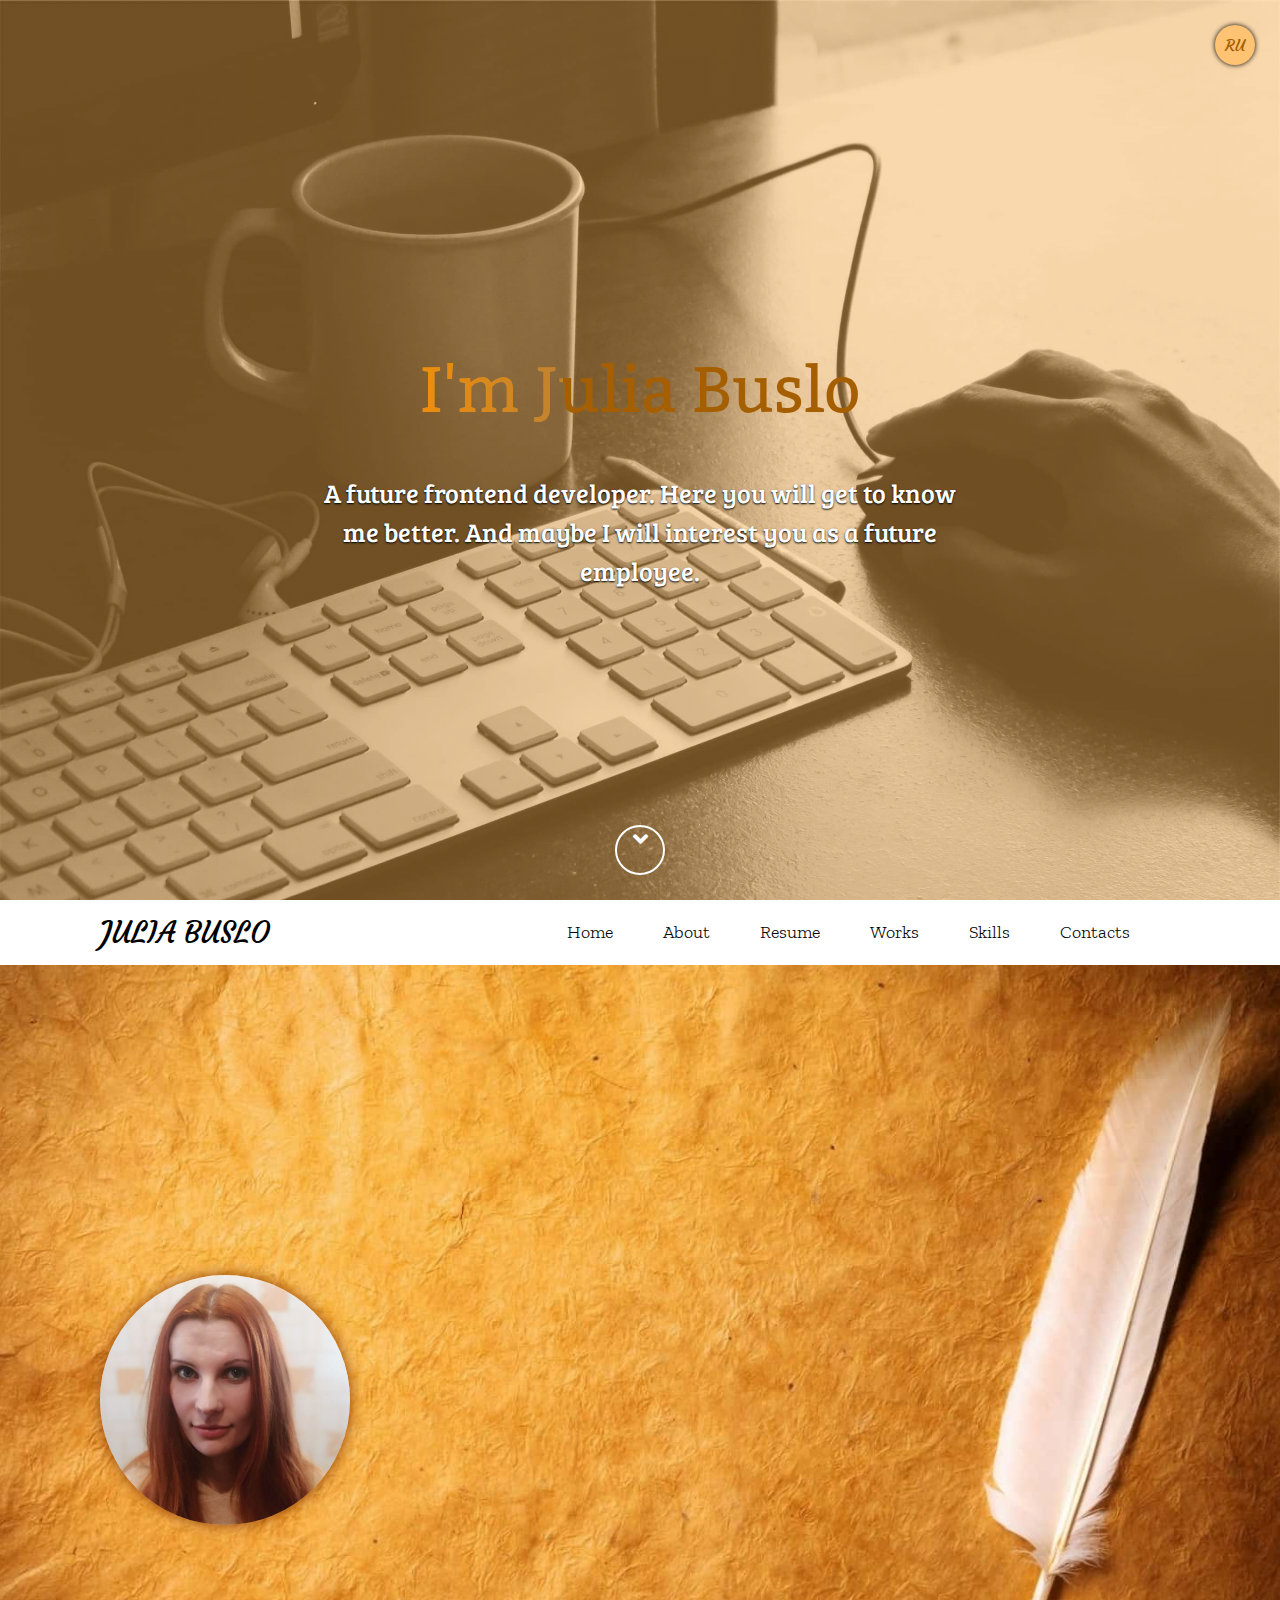
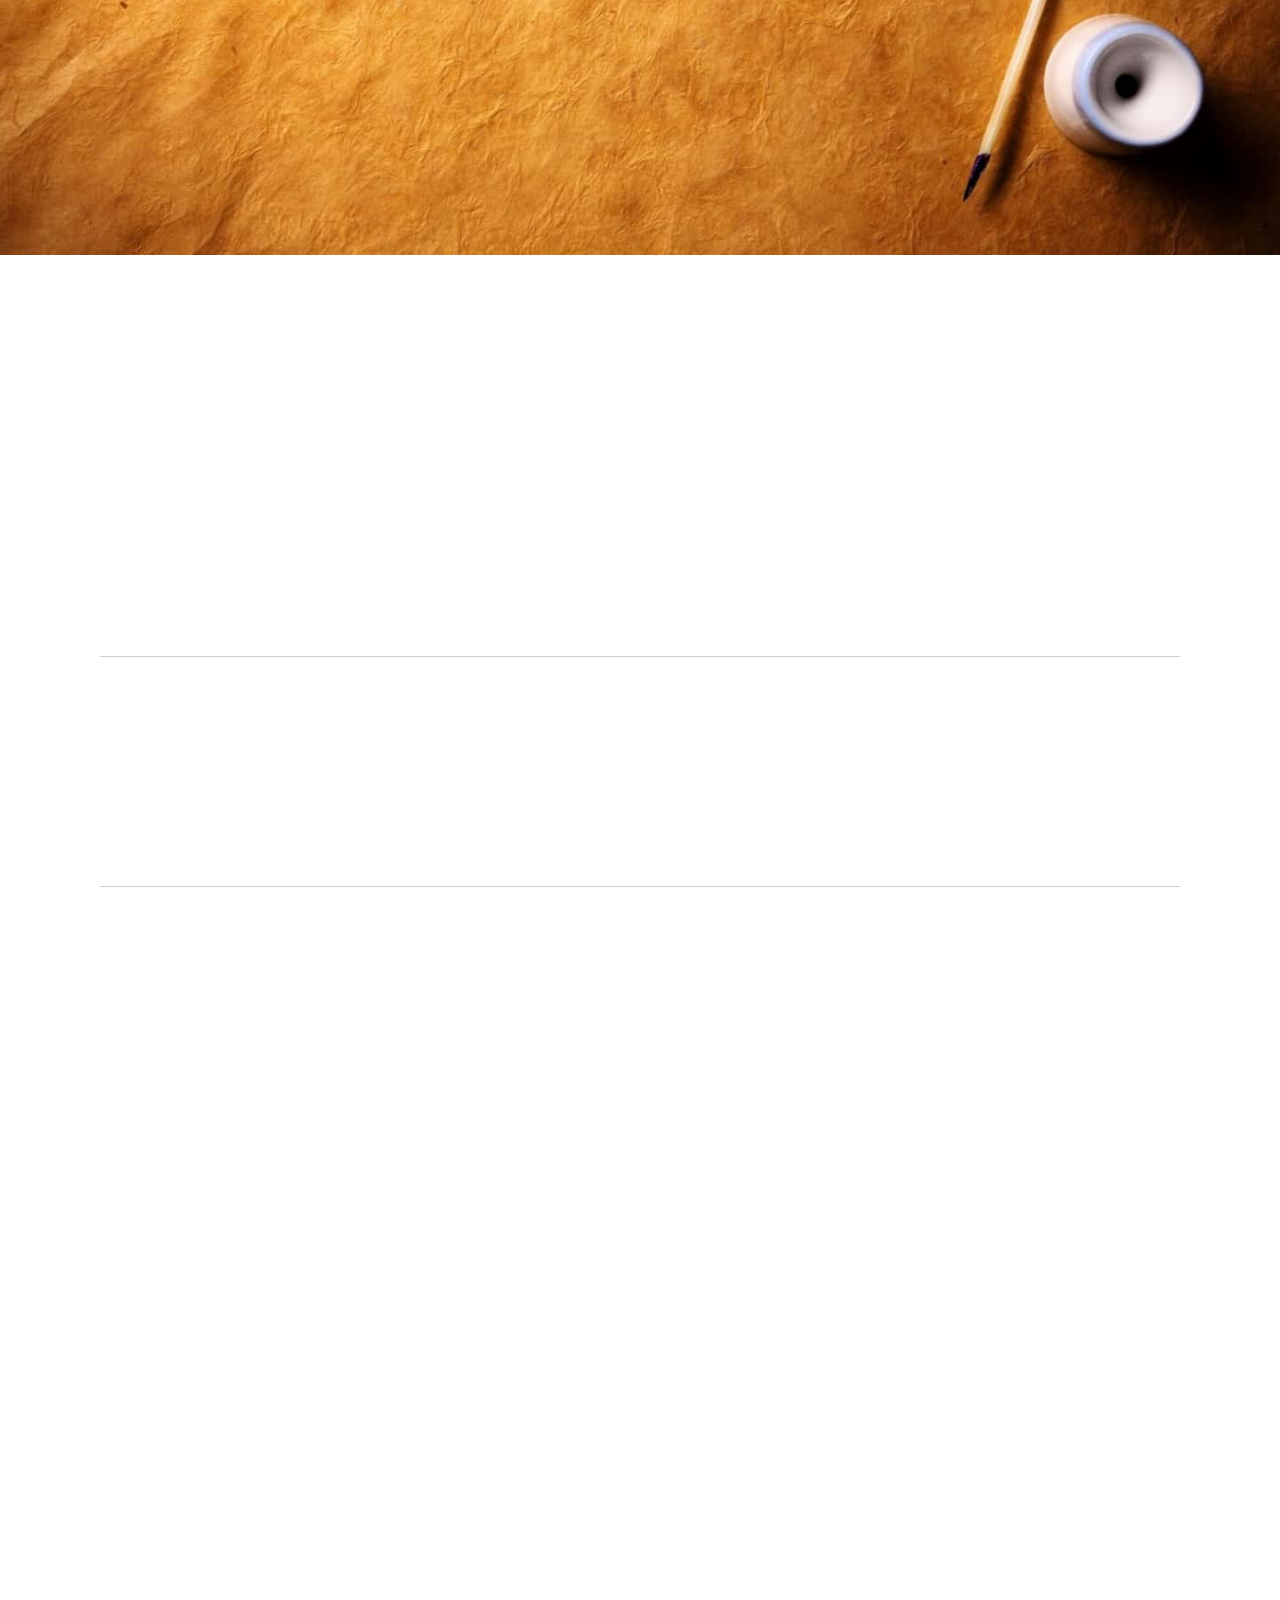
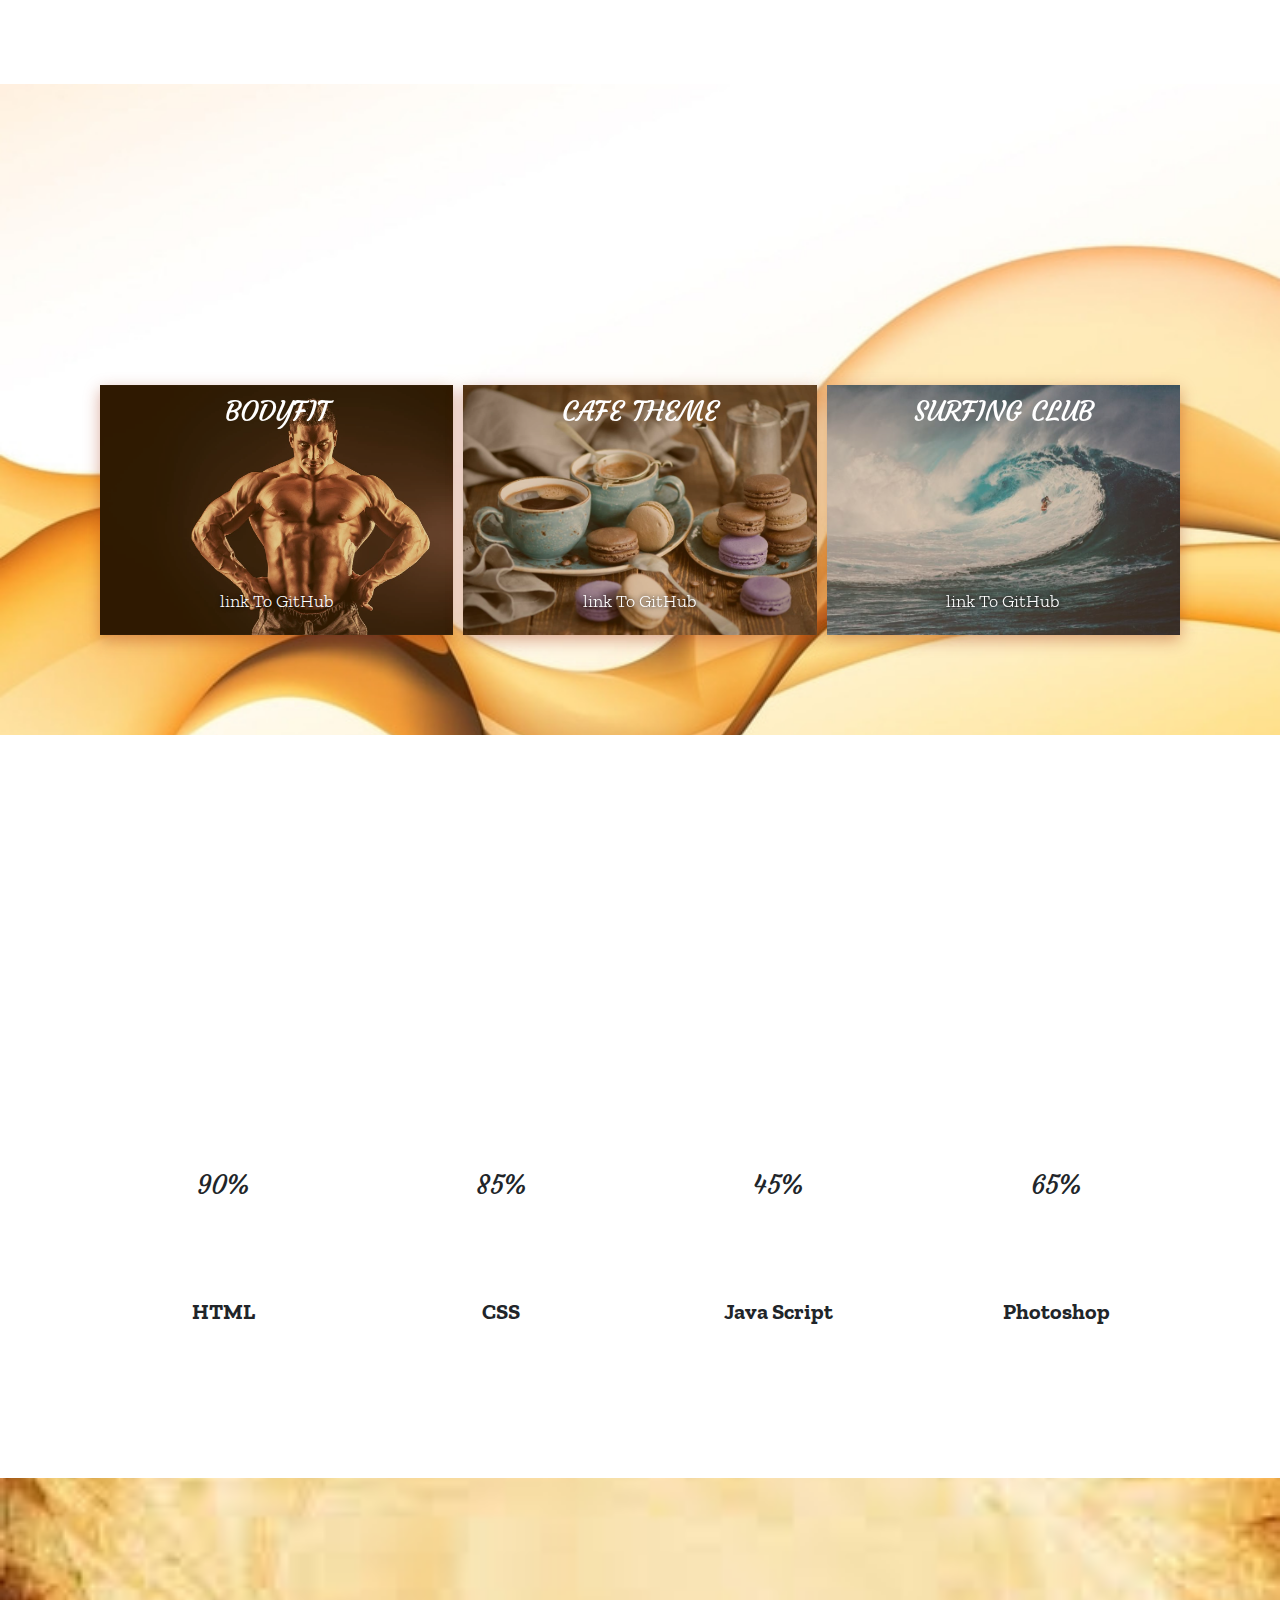
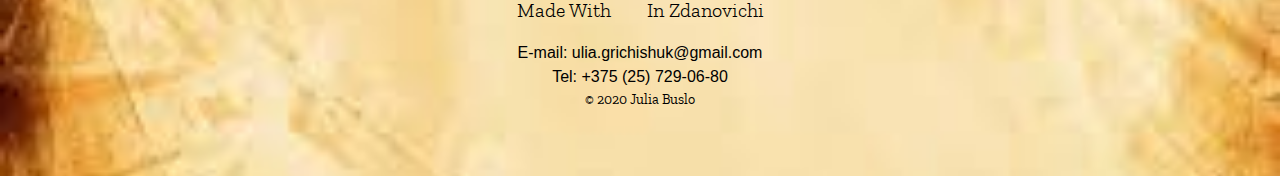
==== commit ed5c697f: "adding some fixes" ====
--- a/index_en.html
+++ b/index_en.html
@@ -64,28 +64,45 @@
 				<h3 class="about__description-title">
 					About me
 				</h3>
-				<p class="about__description-text">
-					As you already know, my name is Julia. I am 24 years old, married, have no children. I have a higher
-					economic education. A few years ago, I got to know the IT sphere closer. I was inspired by constant
-					“movement” in this sphere and, of course, the need of continuous learning and development. Since I
-					like to learn something new, I decided to try. I started with Software Testing; I have finished
-					several courses in QA-Academy and EPAM. After that I passed interviews, but the desired “offer” I
-					did not get. But it was expected. After all, I fully understand that this sphere is developing fast
-					and in order to get an invitation to work you need knowledge not only in the methodology of Software
-					Testing. I have continued to study individually, that is great that Internet is big and full of
-					information. At the same time, I got the job that was close to my specialty, but I did not give up
-					hope to “enter the IT”. While further studying, I could not ignore the basis of the basics of the
-					entire Internet, namely SITE: “what it is and what it is eaten with”. Studying more and more of this
-					topic, I realized that this is exactly what I want to do and where to grow.
-					I do not think that passed courses of the Software Testing were superfluous. After all, knowledge is
-					never much and if I can test my site, it will be only a plus. In order to organize my knowledge in
-					layout and get up-to-date information, I decided to take courses at IT-Academy. At the end of this
-					course I completed my first site and got the 9 points for it. Now I continue to study the material
-					on my own and make up the landings. I understand perfectly well that in the conditions of a pandemic
-					it is not easy for a beginner to find the job in an IT company, but I am not going to give up on it.
-					That is why I am ready to work as trainee to gain real experience.
-
-				</p>
+				<div class="about__description-text">
+					<p>As you already know, my name is Julia. I am 24 years old, married, have no children. I have a
+						higher
+						economic education. </p>
+					<p> A few years ago, I got to know the IT sphere closer. I was inspired by constant
+						“movement” in this sphere and, of course, the need of continuous learning and development. Since
+						I
+						like to learn something new, I decided to try. </p>
+					<p>I started with Software Testing; I have finished
+						several courses in QA-Academy and EPAM. After that I passed interviews, but the desired “offer”
+						I
+						did not get. But it was expected. After all, I fully understand that this sphere is developing
+						fast
+						and in order to get an invitation to work you need knowledge not only in the methodology of
+						Software
+						Testing. I have continued to study individually, that is great that Internet is big and full of
+						information. At the same time, I got the job that was close to my specialty, but I did not give
+						up
+						hope to “enter the IT”. While further studying, I could not ignore the basis of the basics of
+						the
+						entire Internet, namely SITE: “what it is and what it is eaten with”. Studying more and more of
+						this
+						topic, I realized that this is exactly what I want to do and where to grow.
+						I do not think that passed courses of the Software Testing were superfluous. After all,
+						knowledge is
+						never much and if I can test my site, it will be only a plus. In order to organize my knowledge
+						in
+						layout and get up-to-date information, I decided to take courses at IT-Academy. At the end of
+						this
+						course I completed my first site and got the 9 points for it. Now I continue to study the
+						material
+						on my own and make up the landings. </p>
+					<p> I understand perfectly well that in the conditions of a
+						pandemic
+						it is not easy for a beginner to find the job in an IT company, but I am not going to give up on
+						it.
+						That is why I am ready to work as trainee to gain real experience.</p>
+
+				</div>
 			</div>
 		</div>
 	</section>
@@ -257,13 +274,15 @@
 		<div class="container">
 			<div class="contacts__social">
 				<ul>
-					<li class="contacts__item"><a href="#" class="wow fadeInUp"><i class="fab fa-facebook-f"></i></a>
+					<li class="contacts__item"><a href="https://www.facebook.com/profile.php?id=100014225558120"
+							class="wow fadeInUp" target="_blank"><i class="fab fa-facebook-f"></i></a>
 					</li>
-					<li class="contacts__item"><a href="#" class="wow fadeInUp" data-wow-delay=".1s"><i
-								class="fab fa-vk"></i></a></li>
-					<li class="contacts__item"><a href="#" class="wow fadeInUp" data-wow-delay=".2s"><i
-								class="fab fa-instagram-square"></i></a></li>
-					<li class="contacts__item"><a href="#" class="wow fadeInUp" data-wow-delay=".3s"><i
+					<li class="contacts__item"><a href="https://vk.com/id78563651" class="wow fadeInUp"
+							data-wow-delay=".1s" target="_blank"><i class="fab fa-vk"></i></a></li>
+					<li class="contacts__item"><a href="https://www.instagram.com/julia_lvenok/" class="wow fadeInUp"
+							data-wow-delay=".2s" target="_blank"><i class="fab fa-instagram-square"></i></a></li>
+					<li class="contacts__item"><a href="https://www.linkedin.com/in/julia-buslo-75a50a197/"
+							class="wow fadeInUp" data-wow-delay=".3s" target="_blank"><i
 								class="fab fa-linkedin-in"></i></a></li>
 				</ul>
 			</div>
--- a/css/style.css
+++ b/css/style.css
@@ -759,10 +759,16 @@
   font-family: 'ZillaSlabR';
   font-size: 18px;
   color: #fff;
-  text-align: justify;
   text-indent: 20px;
   line-height: 1.5;
   text-shadow: 0 1px 2px #000;
+  background-color: rgba(0, 0, 0, 0.2);
+  border-radius: 5px;
+  padding: 15px;
+}
+
+.about__description-text p {
+  margin: 0;
 }
 
 .resume {
@@ -847,7 +853,6 @@
 
 .description-item__text {
   font-family: 'ZillaSlabR';
-  text-align: justify;
   font-size: 18px;
 }
 
@@ -944,6 +949,7 @@
   text-align: center;
   font-family: 'BreeSerifR';
   line-height: 1.5;
+  font-size: 18px;
 }
 
 .works {
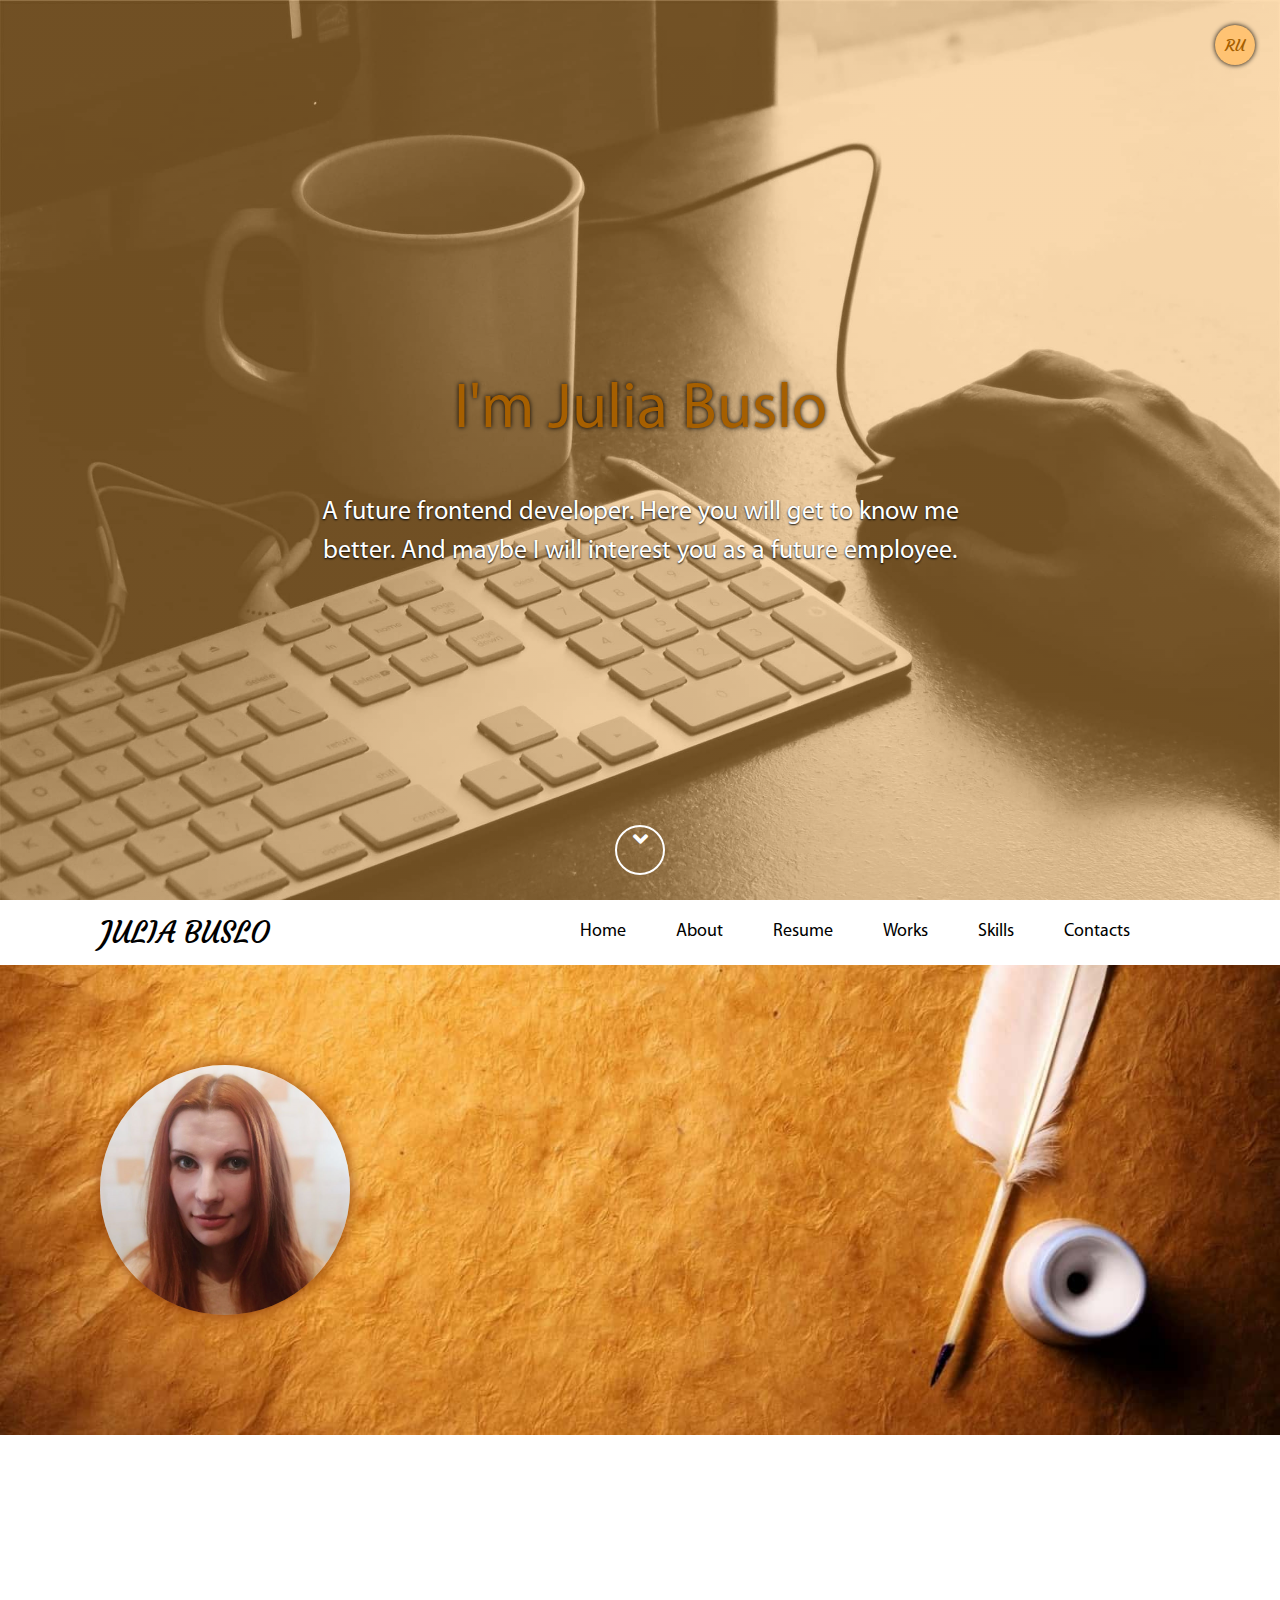
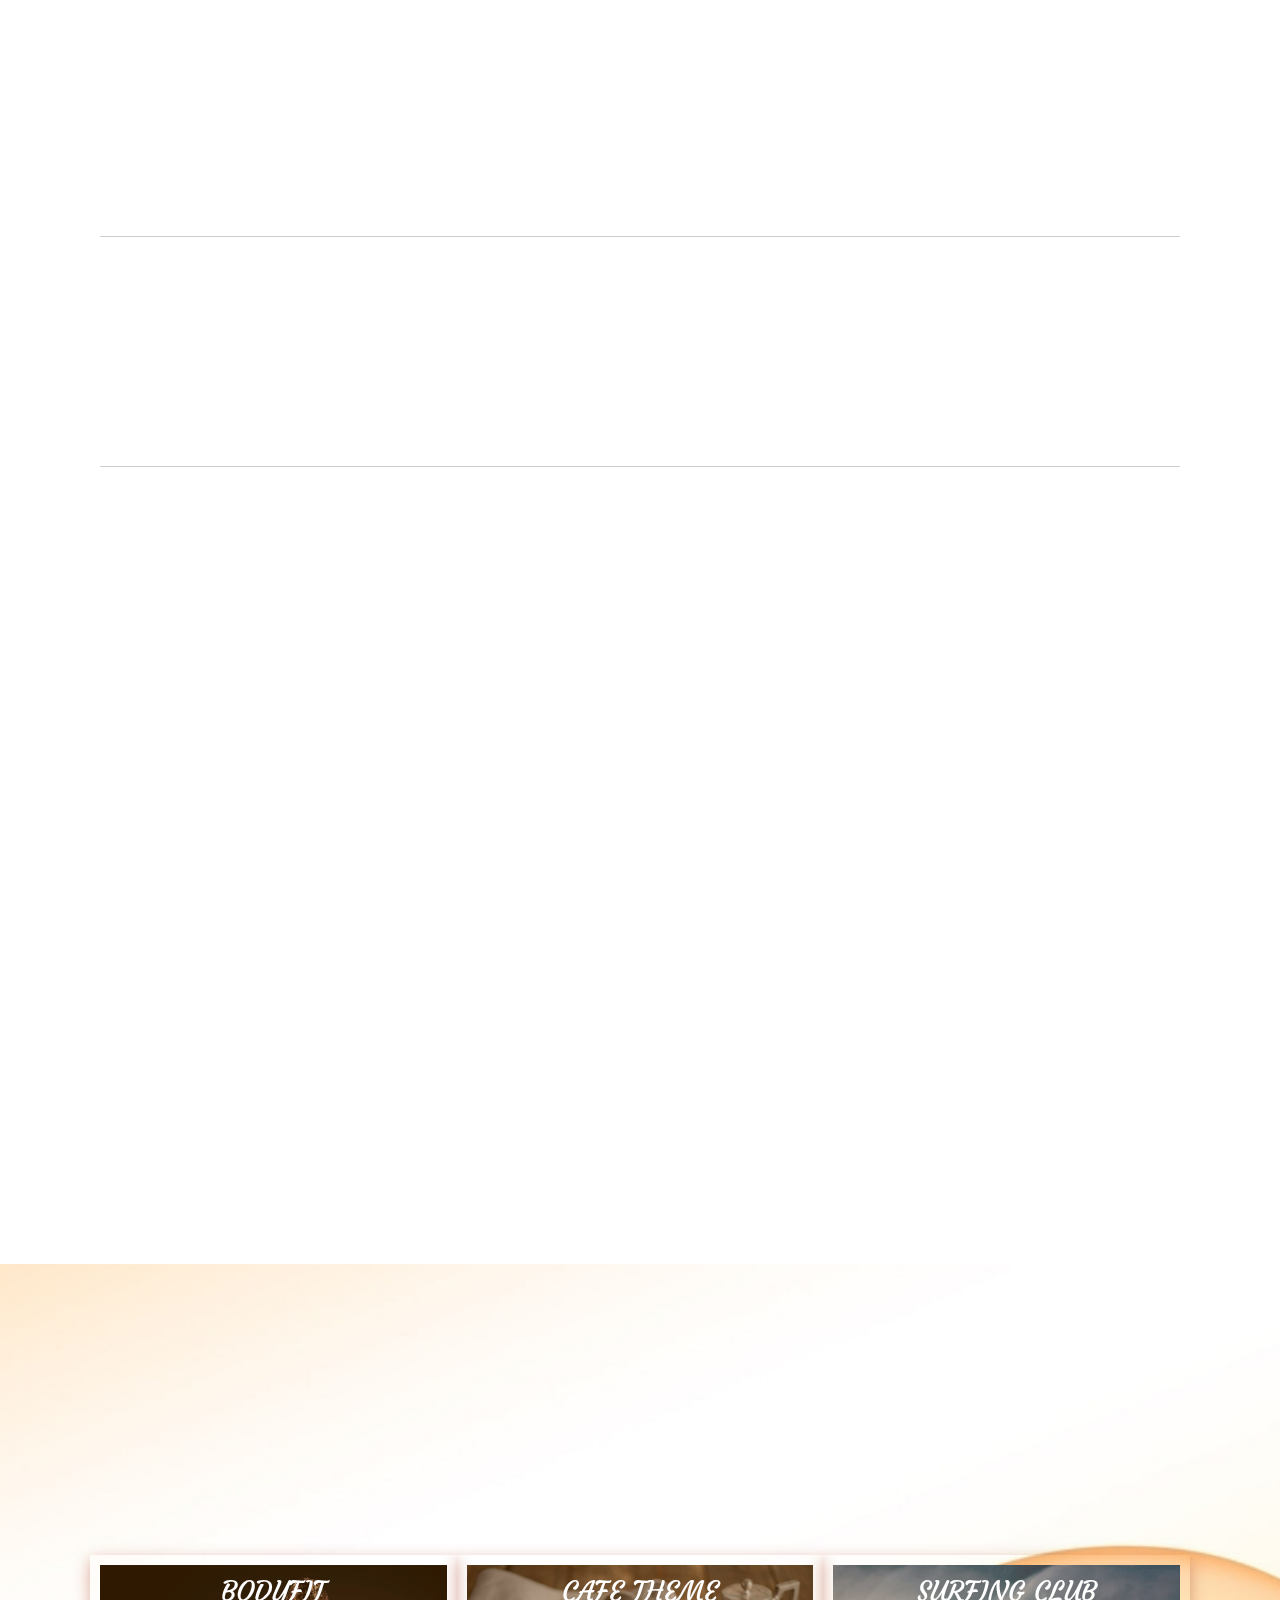
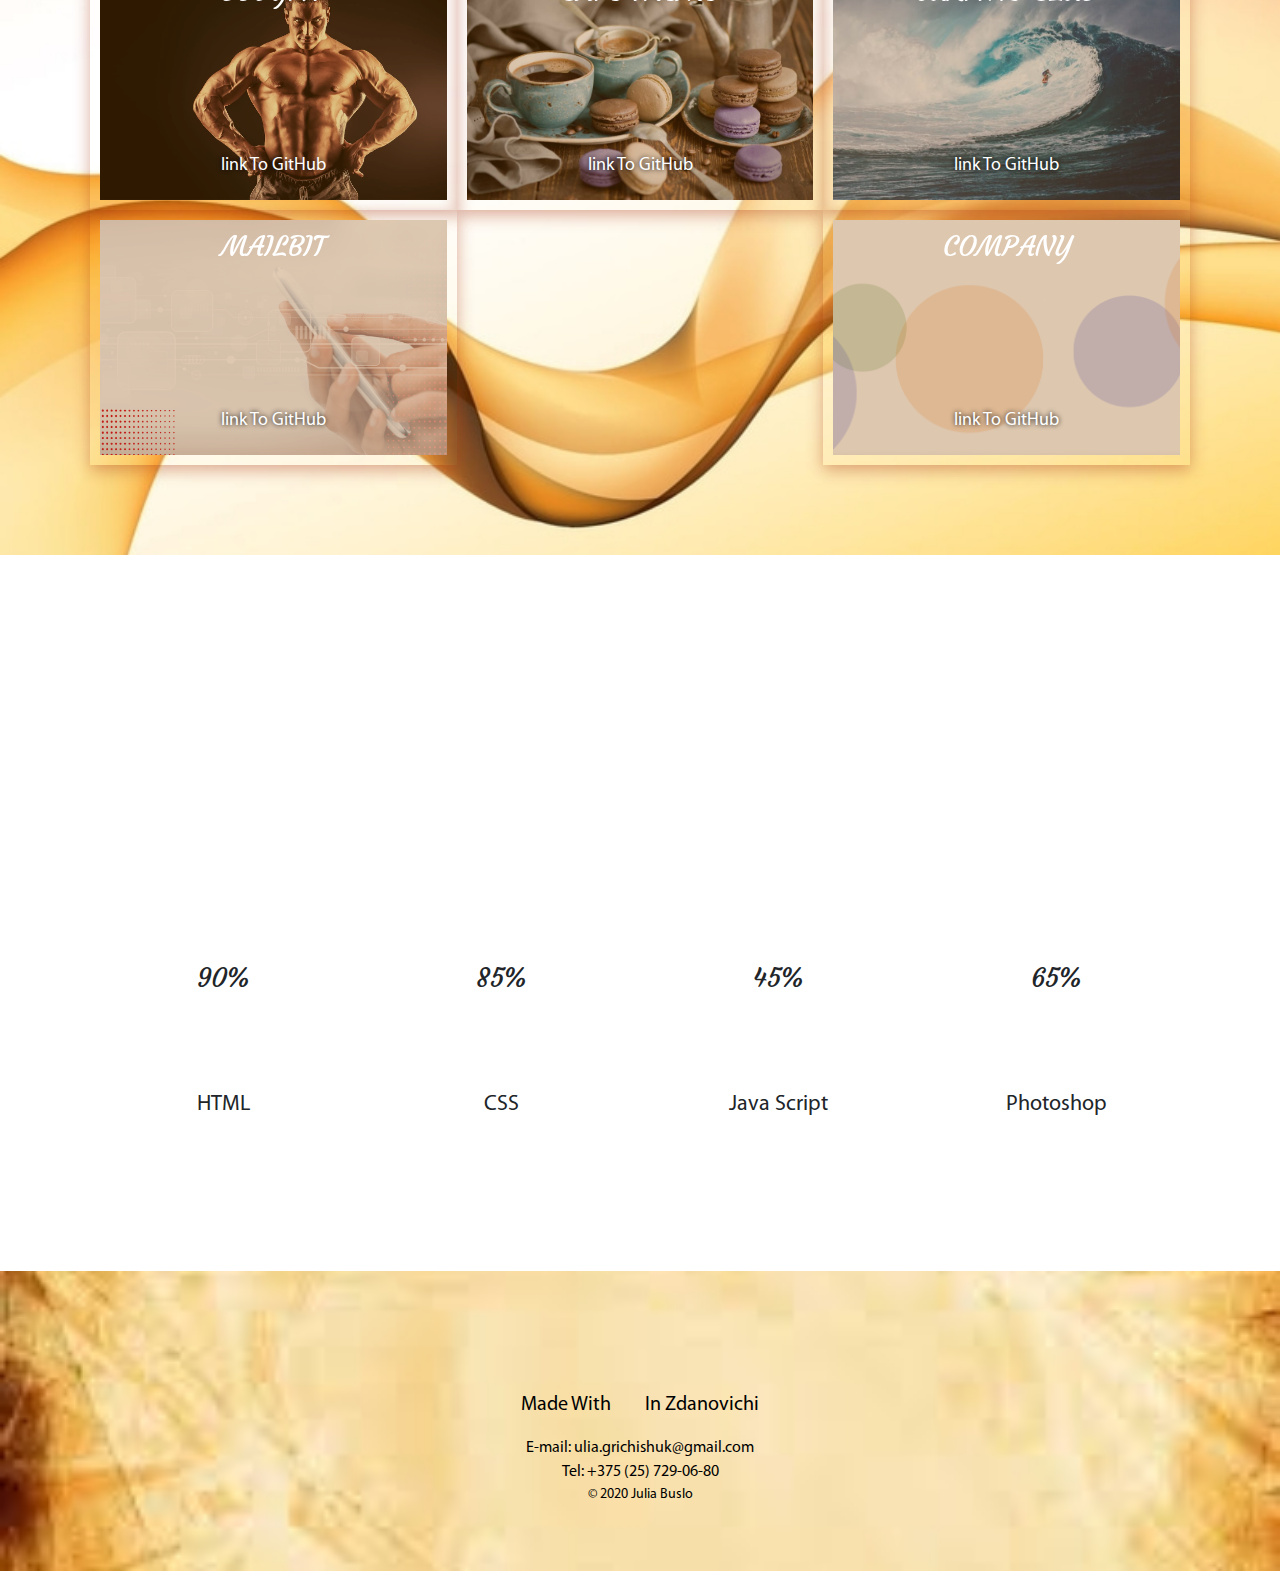
==== commit d8505241: "adding info to the profile" ====
--- a/index_en.html
+++ b/index_en.html
@@ -65,43 +65,10 @@
 					About me
 				</h3>
 				<div class="about__description-text">
-					<p>As you already know, my name is Julia. I am 24 years old, married, have no children. I have a
-						higher
-						economic education. </p>
-					<p> A few years ago, I got to know the IT sphere closer. I was inspired by constant
-						“movement” in this sphere and, of course, the need of continuous learning and development. Since
-						I
-						like to learn something new, I decided to try. </p>
-					<p>I started with Software Testing; I have finished
-						several courses in QA-Academy and EPAM. After that I passed interviews, but the desired “offer”
-						I
-						did not get. But it was expected. After all, I fully understand that this sphere is developing
-						fast
-						and in order to get an invitation to work you need knowledge not only in the methodology of
-						Software
-						Testing. I have continued to study individually, that is great that Internet is big and full of
-						information. At the same time, I got the job that was close to my specialty, but I did not give
-						up
-						hope to “enter the IT”. While further studying, I could not ignore the basis of the basics of
-						the
-						entire Internet, namely SITE: “what it is and what it is eaten with”. Studying more and more of
-						this
-						topic, I realized that this is exactly what I want to do and where to grow.
-						I do not think that passed courses of the Software Testing were superfluous. After all,
-						knowledge is
-						never much and if I can test my site, it will be only a plus. In order to organize my knowledge
-						in
-						layout and get up-to-date information, I decided to take courses at IT-Academy. At the end of
-						this
-						course I completed my first site and got the 9 points for it. Now I continue to study the
-						material
-						on my own and make up the landings. </p>
-					<p> I understand perfectly well that in the conditions of a
-						pandemic
-						it is not easy for a beginner to find the job in an IT company, but I am not going to give up on
-						it.
-						That is why I am ready to work as trainee to gain real experience.</p>
-
+					<p>My name is Julia. Engaged in HTML-layout sites. I don't have commercial experience in website development,
+						however, I have courses and happy hours of hard studying of the material.
+						I really like what I do.
+						And always fulfill any work on time.</p>
 				</div>
 			</div>
 		</div>
@@ -198,33 +165,61 @@
 					Google-maps, Gulp</p>
 			</div>
 			<div class="works__container">
-				<figure class="works__item">
-					<img src="./media/bodyfit.jpg" alt="BodyFit Project" class="works__image">
-					<figcaption class="works__descr">
-						<h3 class="works__name">BodyFit</h3>
-						<p class="works__about">the final project from IT-Academy course</p>
-						<a class="works__link" href="https://juliabuslo.github.io/Bodyfit/" target="_blank">link to
-							GitHub</a>
-					</figcaption>
-				</figure>
-				<figure class="works__item">
-					<img src="./media/cafetheme.jpg" alt="Cafe Theme Project" class="works__image">
-					<figcaption class="works__descr">
-						<h3 class="works__name">Cafe Theme</h3>
-						<p class="works__about">the project which i choose for myself</p>
-						<a class="works__link" href="https://juliabuslo.github.io/Cafe-Theme/" target="_blank">link to
-							GitHub</a>
-					</figcaption>
-				</figure>
-				<figure class="works__item">
-					<img src="./media/surfing.jpg" alt="Surfing Club Project" class="works__image">
-					<figcaption class="works__descr">
-						<h3 class="works__name">Surfing Club</h3>
-						<p class="works__about">the project which i did with the video from YouTube</p>
-						<a class="works__link" href="https://juliabuslo.github.io/SurfingClub/" target="_blank">link to
-							GitHub</a>
-					</figcaption>
-				</figure>
+				<div class="works__item">
+					<figure>
+						<img src="./media/bodyfit.jpg" alt="BodyFit Project" class="works__image">
+						<figcaption class="works__descr">
+							<h3 class="works__name">BodyFit</h3>
+							<p class="works__about">the final project from IT-Academy course</p>
+							<a class="works__link" href="https://juliabuslo.github.io/Bodyfit/" target="_blank">link to
+								GitHub</a>
+						</figcaption>
+					</figure>
+				</div>
+				<div class="works__item">
+					<figure>
+						<img src="./media/cafetheme.jpg" alt="Cafe Theme Project" class="works__image">
+						<figcaption class="works__descr">
+							<h3 class="works__name">Cafe Theme</h3>
+							<p class="works__about">the project which i choose for myself</p>
+							<a class="works__link" href="https://juliabuslo.github.io/Cafe-Theme/" target="_blank">link to
+								GitHub</a>
+						</figcaption>
+					</figure>
+				</div>
+				<div class="works__item">
+					<figure>
+						<img src="./media/surfing.jpg" alt="Surfing Club Project" class="works__image">
+						<figcaption class="works__descr">
+							<h3 class="works__name">Surfing Club</h3>
+							<p class="works__about">the project which i did with the video from YouTube</p>
+							<a class="works__link" href="https://juliabuslo.github.io/SurfingClub/" target="_blank">link to
+								GitHub</a>
+						</figcaption>
+					</figure>
+				</div>
+				<div class="works__item">
+					<figure>
+						<img src="./media/banner.png" alt="Brainforce test work" class="works__image">
+						<figcaption class="works__descr">
+							<h3 class="works__name">MailBIT</h3>
+							<p class="works__about">test work from Brainforce</p>
+							<a class="works__link" href="https://juliabuslo.github.io/brainforcetest/" target="_blank">link to
+								GitHub</a>
+						</figcaption>
+					</figure>
+				</div>
+				<div class="works__item">
+					<figure>
+						<img src="./media/bg2.png" alt="Test work for company" class="works__image">
+						<figcaption class="works__descr">
+							<h3 class="works__name">Company</h3>
+							<p class="works__about">test work for the company</p>
+							<a class="works__link" href="https://juliabuslo.github.io/testwork/" target="_blank">link to
+								GitHub</a>
+						</figcaption>
+					</figure>
+				</div>
 			</div>
 		</div>
 	</section>
@@ -277,13 +272,12 @@
 					<li class="contacts__item"><a href="https://www.facebook.com/profile.php?id=100014225558120"
 							class="wow fadeInUp" target="_blank"><i class="fab fa-facebook-f"></i></a>
 					</li>
-					<li class="contacts__item"><a href="https://vk.com/id78563651" class="wow fadeInUp"
-							data-wow-delay=".1s" target="_blank"><i class="fab fa-vk"></i></a></li>
+					<li class="contacts__item"><a href="https://vk.com/id78563651" class="wow fadeInUp" data-wow-delay=".1s"
+							target="_blank"><i class="fab fa-vk"></i></a></li>
 					<li class="contacts__item"><a href="https://www.instagram.com/julia_lvenok/" class="wow fadeInUp"
 							data-wow-delay=".2s" target="_blank"><i class="fab fa-instagram-square"></i></a></li>
-					<li class="contacts__item"><a href="https://www.linkedin.com/in/julia-buslo-75a50a197/"
-							class="wow fadeInUp" data-wow-delay=".3s" target="_blank"><i
-								class="fab fa-linkedin-in"></i></a></li>
+					<li class="contacts__item"><a href="https://www.linkedin.com/in/julia-buslo-75a50a197/" class="wow fadeInUp"
+							data-wow-delay=".3s" target="_blank"><i class="fab fa-linkedin-in"></i></a></li>
 				</ul>
 			</div>
 			<p class="contacts__heart">made with <i class="fas fa-heart wow pulse"></i> in Zdanovichi </p>
--- a/css/style.css
+++ b/css/style.css
@@ -1,3 +1,4 @@
+@charset "UTF-8";
 /*! normalize.css v8.0.1 | MIT License | github.com/necolas/normalize.css */
 /* Document
    ========================================================================== */
@@ -342,39 +343,17 @@
 }
 
 @font-face {
-  font-family: "BitterR";
-  src: url("../fonts/Bitter-Regular.ttf") format("truetype");
-  font-weight: normal;
-}
-
-@font-face {
-  font-family: "BreeSerifR";
-  src: url("../fonts/BreeSerif-Regular.ttf") format("truetype");
-  font-weight: normal;
-}
-
-@font-face {
   font-family: "CourgetteR";
   src: url("../fonts/Courgette-Regular.ttf") format("truetype");
   font-weight: normal;
 }
 
 @font-face {
-  font-family: "ZillaSlabB";
-  src: url("../fonts/ZillaSlab-Bold.ttf") format("truetype");
-  font-weight: bold;
-}
-
-@font-face {
-  font-family: "ZillaSlabL";
-  src: url("../fonts/ZillaSlab-Light.ttf") format("truetype");
-  font-weight: lighter;
-}
-
-@font-face {
-  font-family: "ZillaSlabR";
-  src: url("../fonts/ZillaSlab-Regular.ttf") format("truetype");
+  font-family: 'MyriadPro';
+  src: url("../fonts/MyriadProRegular.eot");
+  src: local("☺"), url("../fonts/MyriadProRegular.woff") format("woff"), url("../fonts/MyriadProRegular.ttf") format("truetype"), url("../fonts/MyriadProRegular.otf") format("opentype");
   font-weight: normal;
+  font-style: normal;
 }
 
 .promo {
@@ -427,16 +406,12 @@
 }
 
 .promo__text-title {
-  font-family: 'BitterR';
   font-size: 64px;
-  background: -webkit-gradient(linear, left top, right top, color-stop(29%, #FF9200), color-stop(44%, #BF8230), color-stop(34%, #A65F00));
-  background: linear-gradient(to right, #FF9200 29%, #BF8230 44%, #A65F00 34%);
-  -webkit-background-clip: text;
-  -webkit-text-fill-color: transparent;
+  color: #A65F00;
+  text-shadow: 0 0 5px #000;
 }
 
 .promo__text-description {
-  font-family: 'BreeSerifR';
   font-size: 26px;
   color: #fff;
   max-width: 650px;
@@ -527,6 +502,7 @@
 
 body {
   overflow-x: hidden;
+  font-family: 'MyriadPro', sans-serif;
 }
 
 .container {
@@ -601,7 +577,6 @@
 }
 
 .header__link {
-  font-family: 'ZillaSlabL';
   margin-right: 18px;
   font-size: 18px;
 }
@@ -749,20 +724,18 @@
 }
 
 .about__description-title {
-  font-family: 'ZillaSlabB';
   font-size: 26px;
   text-transform: capitalize;
   text-align: center;
 }
 
 .about__description-text {
-  font-family: 'ZillaSlabR';
   font-size: 18px;
   color: #fff;
   text-indent: 20px;
   line-height: 1.5;
   text-shadow: 0 1px 2px #000;
-  background-color: rgba(0, 0, 0, 0.2);
+  background-color: rgba(0, 0, 0, 0.4);
   border-radius: 5px;
   padding: 15px;
 }
@@ -805,7 +778,6 @@
 }
 
 .resume__title {
-  font-family: 'ZillaSlabB';
   font-size: 20px;
   color: #BF8230;
   text-shadow: 0 1px 2px #000;
@@ -836,24 +808,17 @@
   padding-top: 50px;
 }
 
-.description-item__title {
-  font-family: 'BreeSerifR';
+.description-item__title, .description-item__text {
   font-size: 18px;
 }
 
 .description-item__info {
-  font-family: 'BitterR';
   font-size: 14px;
   font-style: italic;
 }
 
 .description-item__info span {
   font-weight: bold;
-}
-
-.description-item__text {
-  font-family: 'ZillaSlabR';
-  font-size: 18px;
 }
 
 .description-item__certificats {
@@ -925,7 +890,6 @@
 }
 
 .title {
-  font-family: 'BitterR';
   font-size: 24px;
   text-transform: uppercase;
   position: relative;
@@ -947,7 +911,6 @@
 .text {
   max-width: 600px;
   text-align: center;
-  font-family: 'BreeSerifR';
   line-height: 1.5;
   font-size: 18px;
 }
@@ -961,23 +924,34 @@
 }
 
 .works__container {
-  display: -ms-grid;
-  display: grid;
-  -ms-grid-columns: auto;
-      grid-template-columns: auto;
-  -ms-grid-rows: (250px)[3];
-      grid-template-rows: repeat(3, 250px);
-  grid-row-gap: 10px;
+  display: -webkit-box;
+  display: -ms-flexbox;
+  display: flex;
+  -webkit-box-pack: justify;
+      -ms-flex-pack: justify;
+          justify-content: space-between;
+  -ms-flex-wrap: wrap;
+      flex-wrap: wrap;
+  margin: -10px -10px;
 }
 
 .works__item {
+  -webkit-box-flex: 0;
+      -ms-flex: 0 1 33.333%;
+          flex: 0 1 33.333%;
+  min-height: 255px;
+  margin: 0;
+  padding: 10px 10px;
+  -webkit-box-shadow: 0 5px 15px rgba(165, 48, 13, 0.4);
+          box-shadow: 0 5px 15px rgba(165, 48, 13, 0.4);
+}
+
+.works__item figure {
   background-color: #9e5406;
-  margin: 0;
   position: relative;
   overflow: hidden;
   float: left;
-  -webkit-box-shadow: 0 5px 15px rgba(165, 48, 13, 0.4);
-          box-shadow: 0 5px 15px rgba(165, 48, 13, 0.4);
+  height: 100%;
 }
 
 .works__item:hover .works__image {
@@ -1074,7 +1048,6 @@
 }
 
 .works__about {
-  font-family: 'ZillaSlabL';
   font-weight: bold;
   padding: 20px 15px;
   opacity: 0;
@@ -1094,7 +1067,6 @@
   -webkit-transform: translate(-50%, 0);
           transform: translate(-50%, 0);
   z-index: 10;
-  font-family: 'ZillaSlabL';
   font-size: 18px;
   text-transform: capitalize;
   color: #fff;
@@ -1112,7 +1084,6 @@
 }
 
 .skills__col span {
-  font-family: 'ZillaSlabB';
   font-size: 22px;
   display: block;
   margin-bottom: 30px;
@@ -1187,7 +1158,6 @@
 }
 
 .contacts__heart {
-  font-family: 'ZillaSlabL';
   text-transform: capitalize;
   font-size: 20px;
 }
@@ -1200,7 +1170,6 @@
 }
 
 .contacts__copyright {
-  font-family: 'ZillaSlabR';
   font-size: 14px;
 }
 
@@ -1338,16 +1307,6 @@
   }
 }
 
-@media all and (min-width: 920px) {
-  .works__container {
-    -ms-grid-columns: (1fr)[3];
-        grid-template-columns: repeat(3, 1fr);
-    -ms-grid-rows: 250px;
-        grid-template-rows: 250px;
-    grid-column-gap: 10px;
-  }
-}
-
 @media all and (min-width: 950px) {
   .resume__block {
     -webkit-box-orient: horizontal;
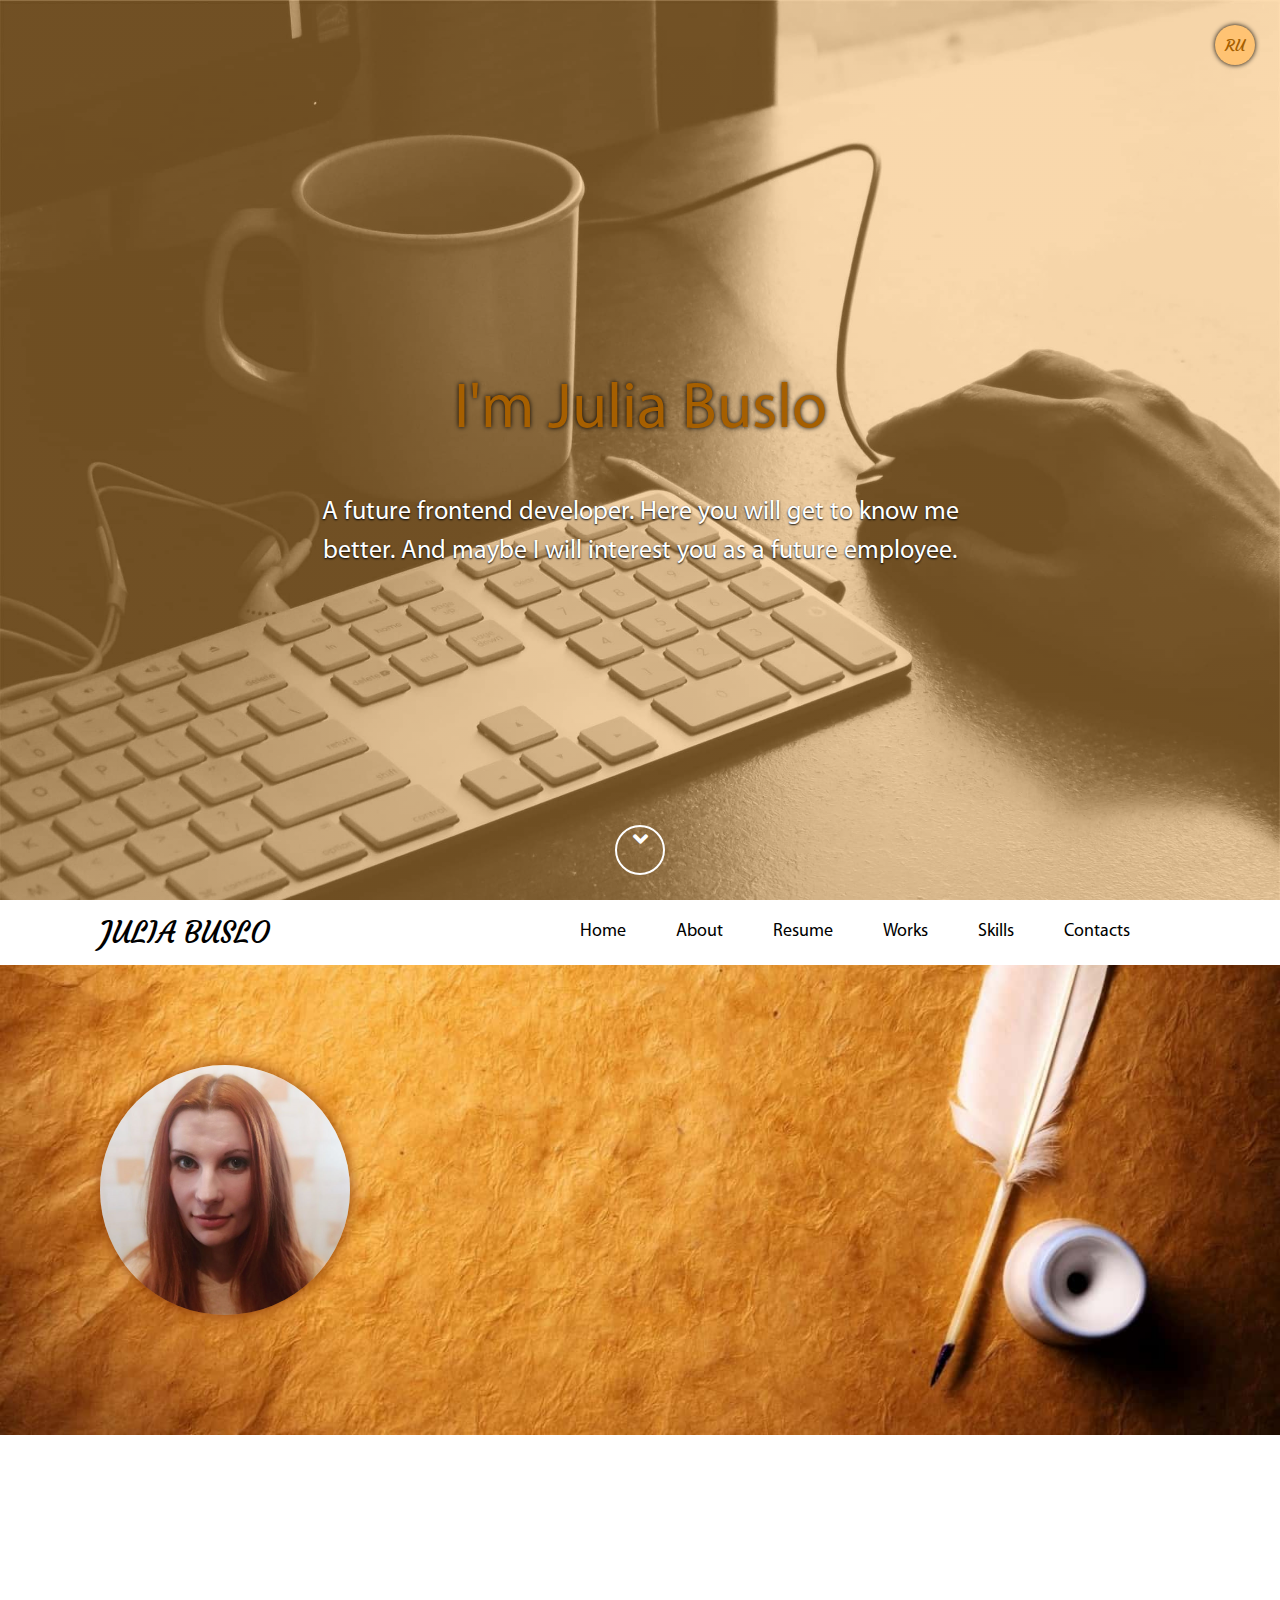
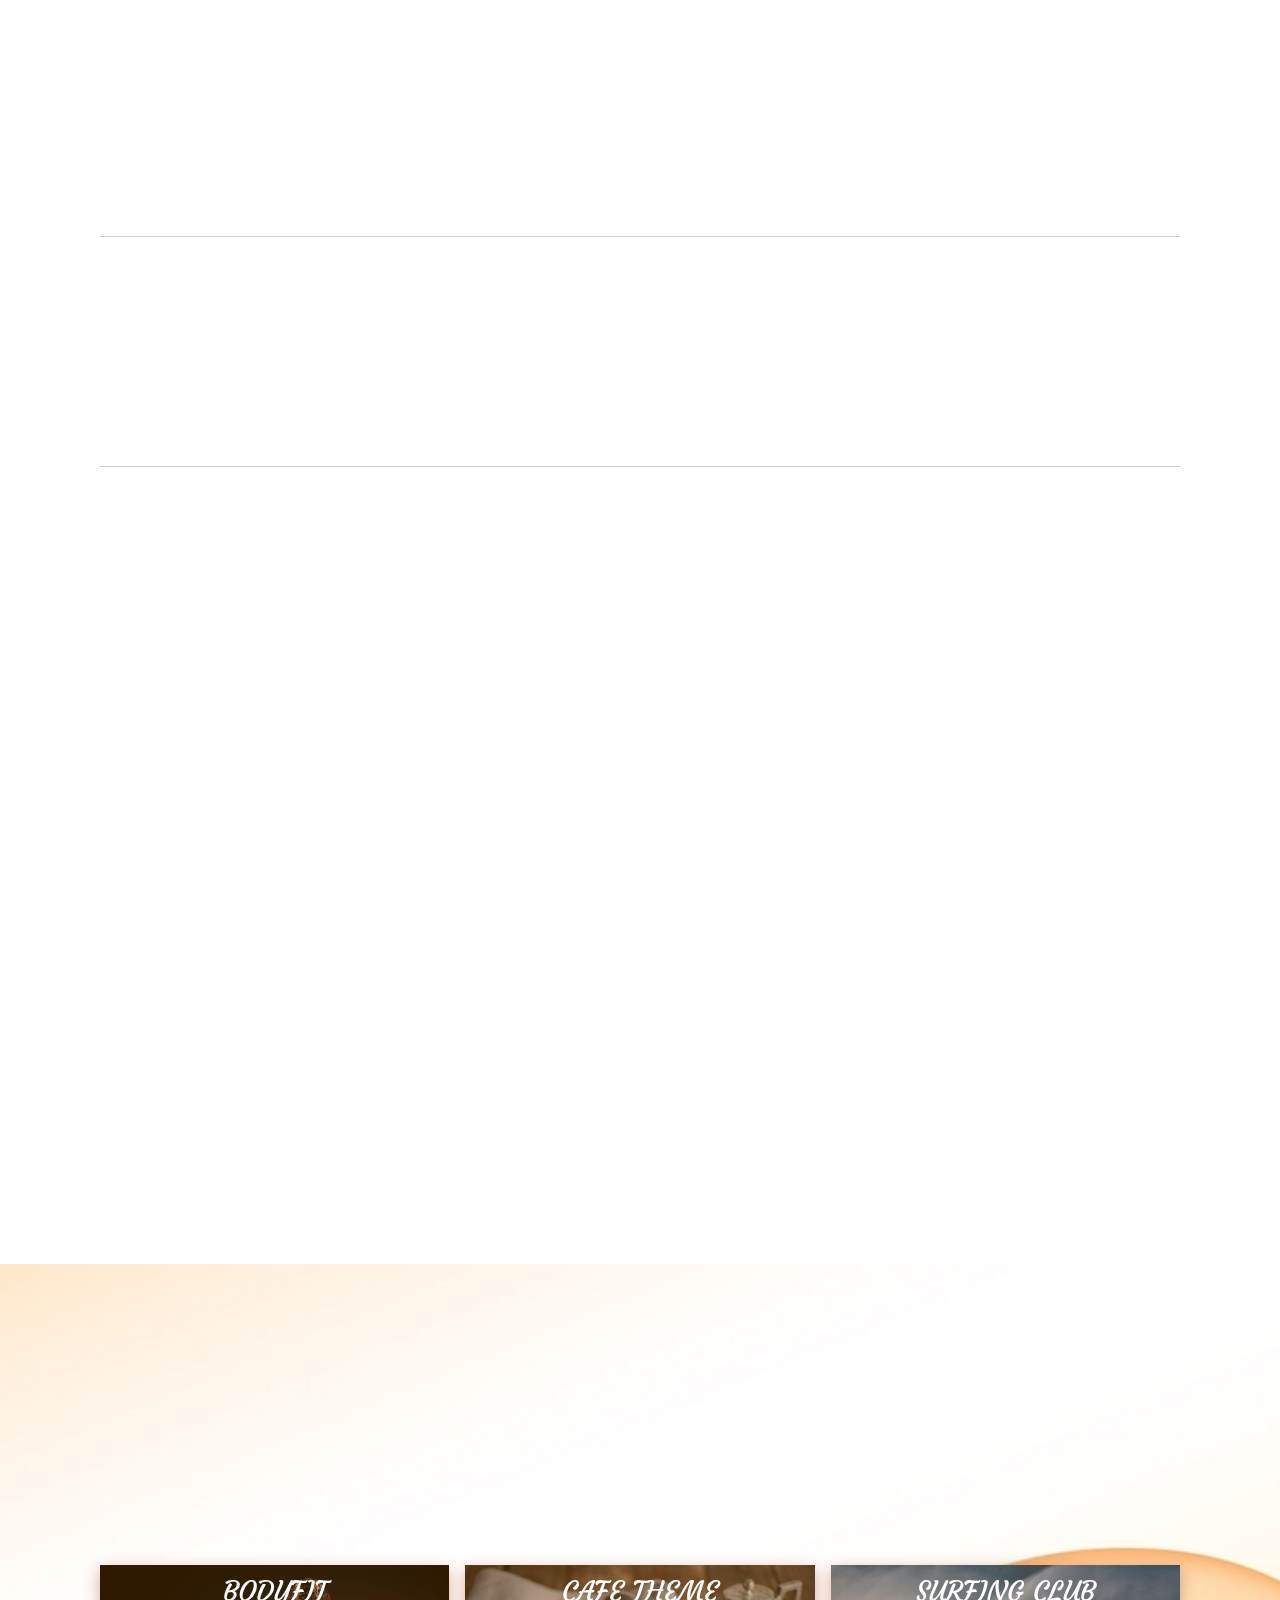
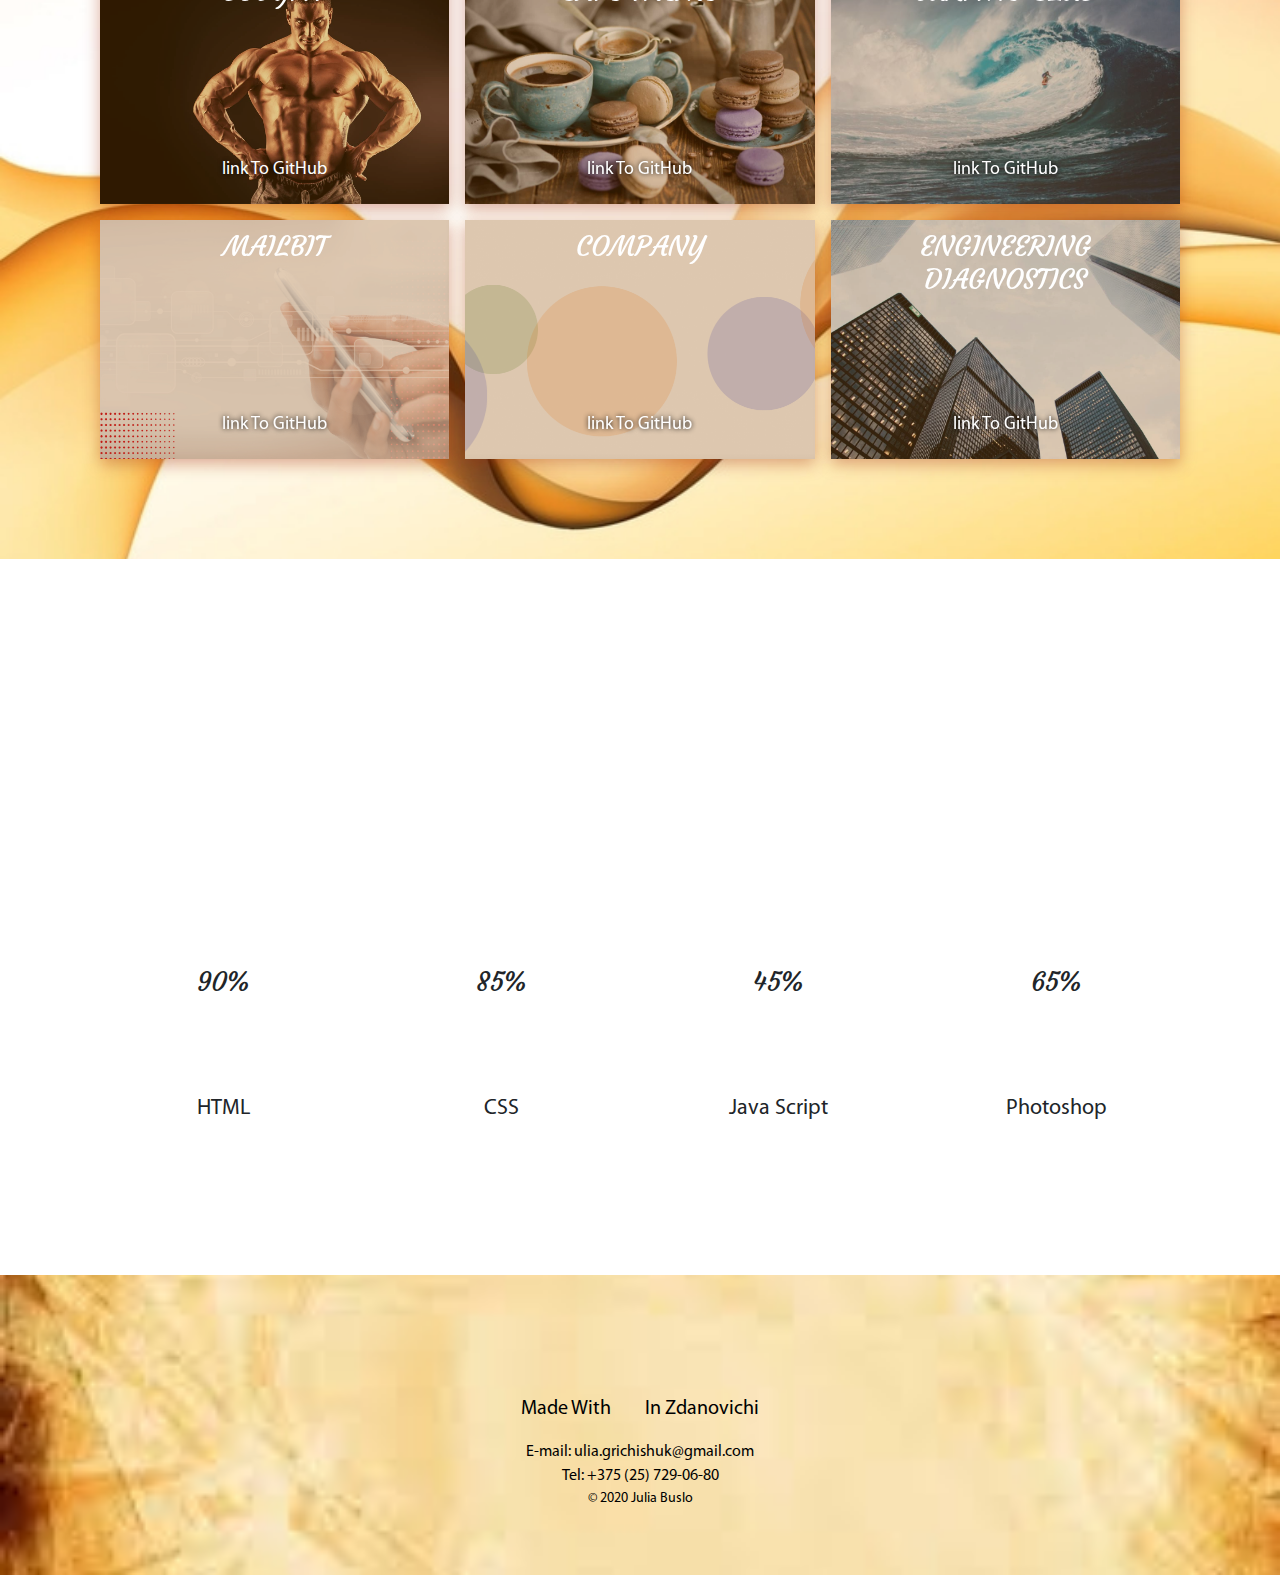
==== commit 7cbeff1c: "update" ====
--- a/index_en.html
+++ b/index_en.html
@@ -123,7 +123,7 @@
 						<h3 class="description-item__title">IT-Academy</h3>
 						<p class="description-item__info">Educational Center for Programming and High Tech, website
 							development with HTML, CSS & JavaScript <span> &bull; 2020</span> </p>
-						<p class="description-item__text">HTML5 и CSS3; Basic Java Script; work in Visual
+						<p class="description-item__text">HTML5 and CSS3; Basic Java Script; work in Visual
 							Studio Code; Basic understanding of CSS pre-processors, such as SASS (SCSS) and LESS;
 							studying of SVG-animation; table and block layout; adaptive layout; flex,
 							Grid</p>
@@ -216,6 +216,17 @@
 							<h3 class="works__name">Company</h3>
 							<p class="works__about">test work for the company</p>
 							<a class="works__link" href="https://juliabuslo.github.io/testwork/" target="_blank">link to
+								GitHub</a>
+						</figcaption>
+					</figure>
+				</div>
+				<div class="works__item">
+					<figure>
+						<img src="./media/testwork.jpg" alt="Test work for company" class="works__image">
+						<figcaption class="works__descr">
+							<h3 class="works__name">engineering diagnostics</h3>
+							<p class="works__about">test work for the company</p>
+							<a class="works__link" href="https://juliabuslo.github.io/test/" target="_blank">link to
 								GitHub</a>
 						</figcaption>
 					</figure>
--- a/css/style.css
+++ b/css/style.css
@@ -932,18 +932,17 @@
           justify-content: space-between;
   -ms-flex-wrap: wrap;
       flex-wrap: wrap;
-  margin: -10px -10px;
+  margin: -8px -8px;
 }
 
 .works__item {
   -webkit-box-flex: 0;
-      -ms-flex: 0 1 33.333%;
-          flex: 0 1 33.333%;
+      -ms-flex: 0 1 100%;
+          flex: 0 1 100%;
   min-height: 255px;
+  max-height: 285px;
   margin: 0;
-  padding: 10px 10px;
-  -webkit-box-shadow: 0 5px 15px rgba(165, 48, 13, 0.4);
-          box-shadow: 0 5px 15px rgba(165, 48, 13, 0.4);
+  padding: 8px 8px;
 }
 
 .works__item figure {
@@ -952,6 +951,8 @@
   overflow: hidden;
   float: left;
   height: 100%;
+  -webkit-box-shadow: 0 5px 15px rgba(165, 48, 13, 0.4);
+          box-shadow: 0 5px 15px rgba(165, 48, 13, 0.4);
 }
 
 .works__item:hover .works__image {
@@ -1045,6 +1046,8 @@
   transition: transform 0.35s, -webkit-transform 0.35s;
   -webkit-transform: translate3d(0, -20px, 0);
           transform: translate3d(0, -20px, 0);
+  max-width: 200px;
+  margin: 0 auto;
 }
 
 .works__about {
@@ -1307,6 +1310,22 @@
   }
 }
 
+@media all and (min-width: 605px) {
+  .works__item {
+    -webkit-box-flex: 0;
+        -ms-flex: 0 1 50%;
+            flex: 0 1 50%;
+  }
+}
+
+@media all and (min-width: 905px) {
+  .works__item {
+    -webkit-box-flex: 0;
+        -ms-flex: 0 1 33.333%;
+            flex: 0 1 33.333%;
+  }
+}
+
 @media all and (min-width: 950px) {
   .resume__block {
     -webkit-box-orient: horizontal;
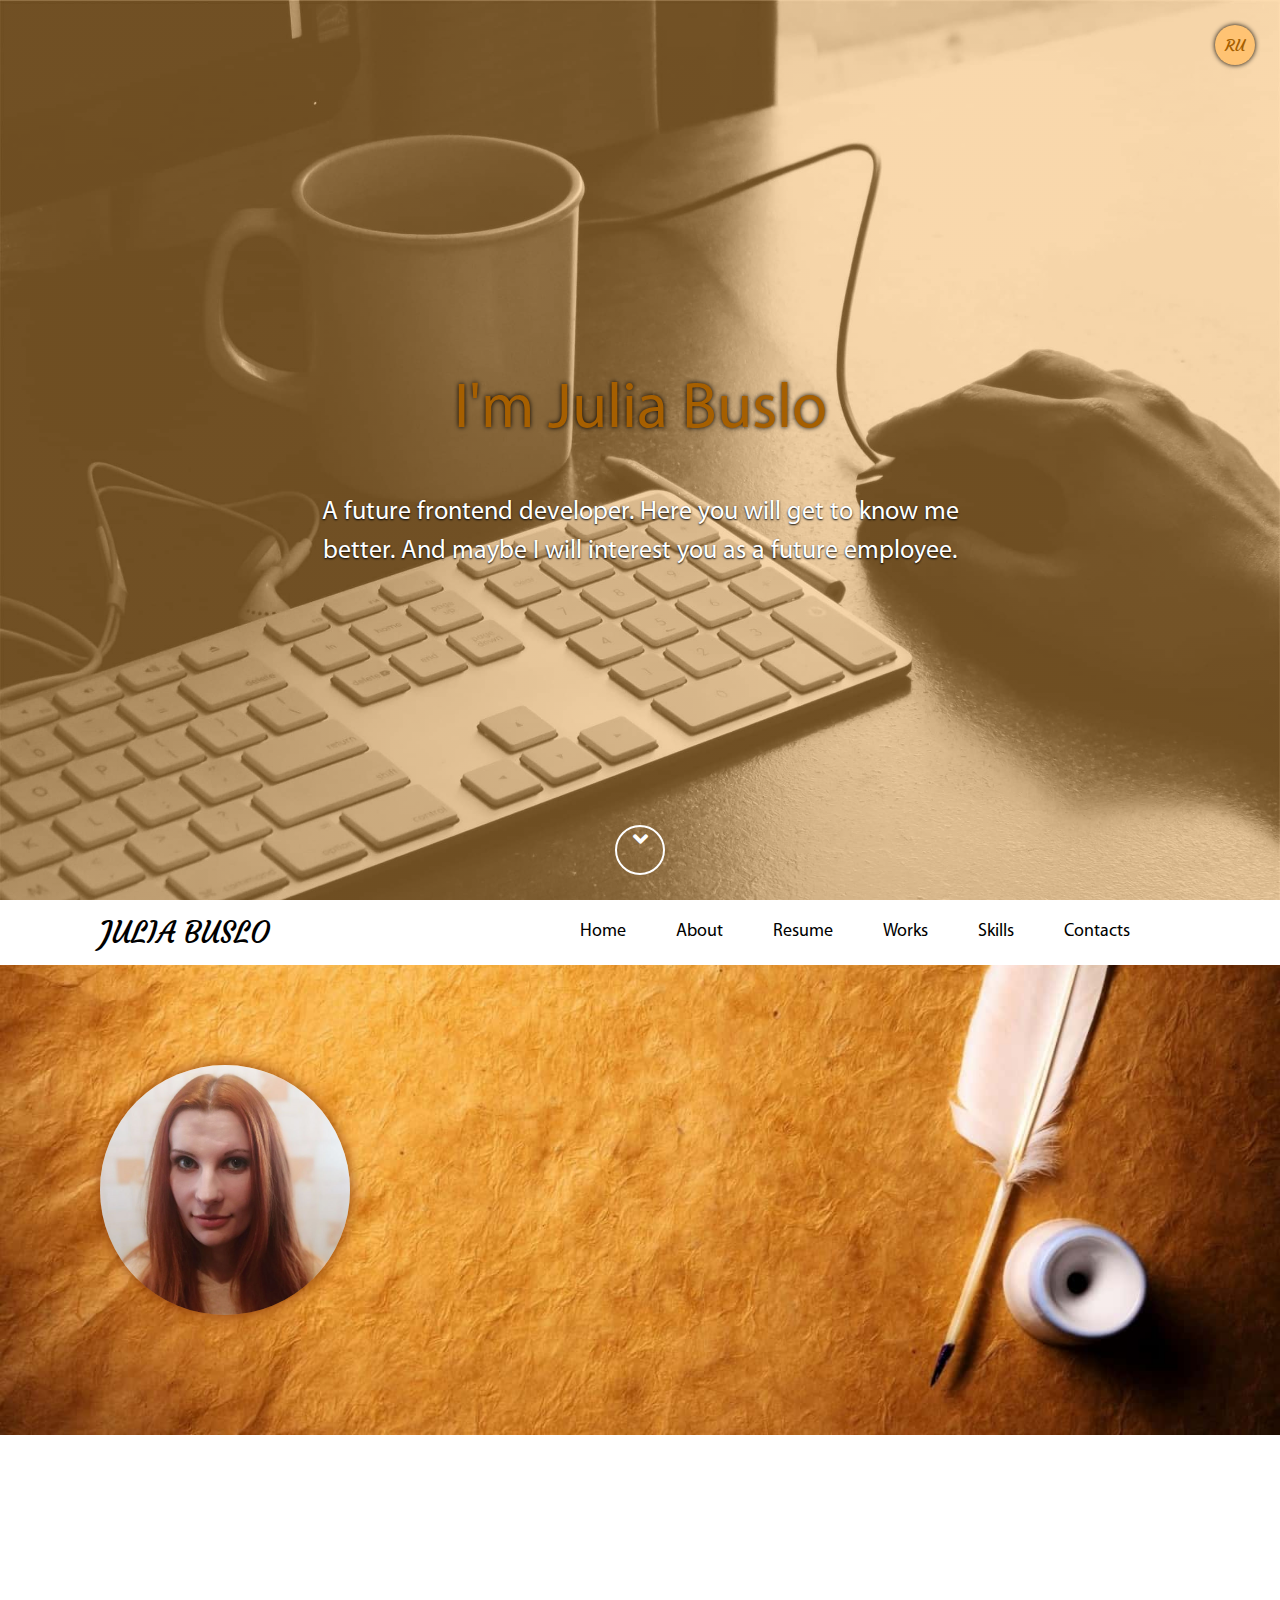
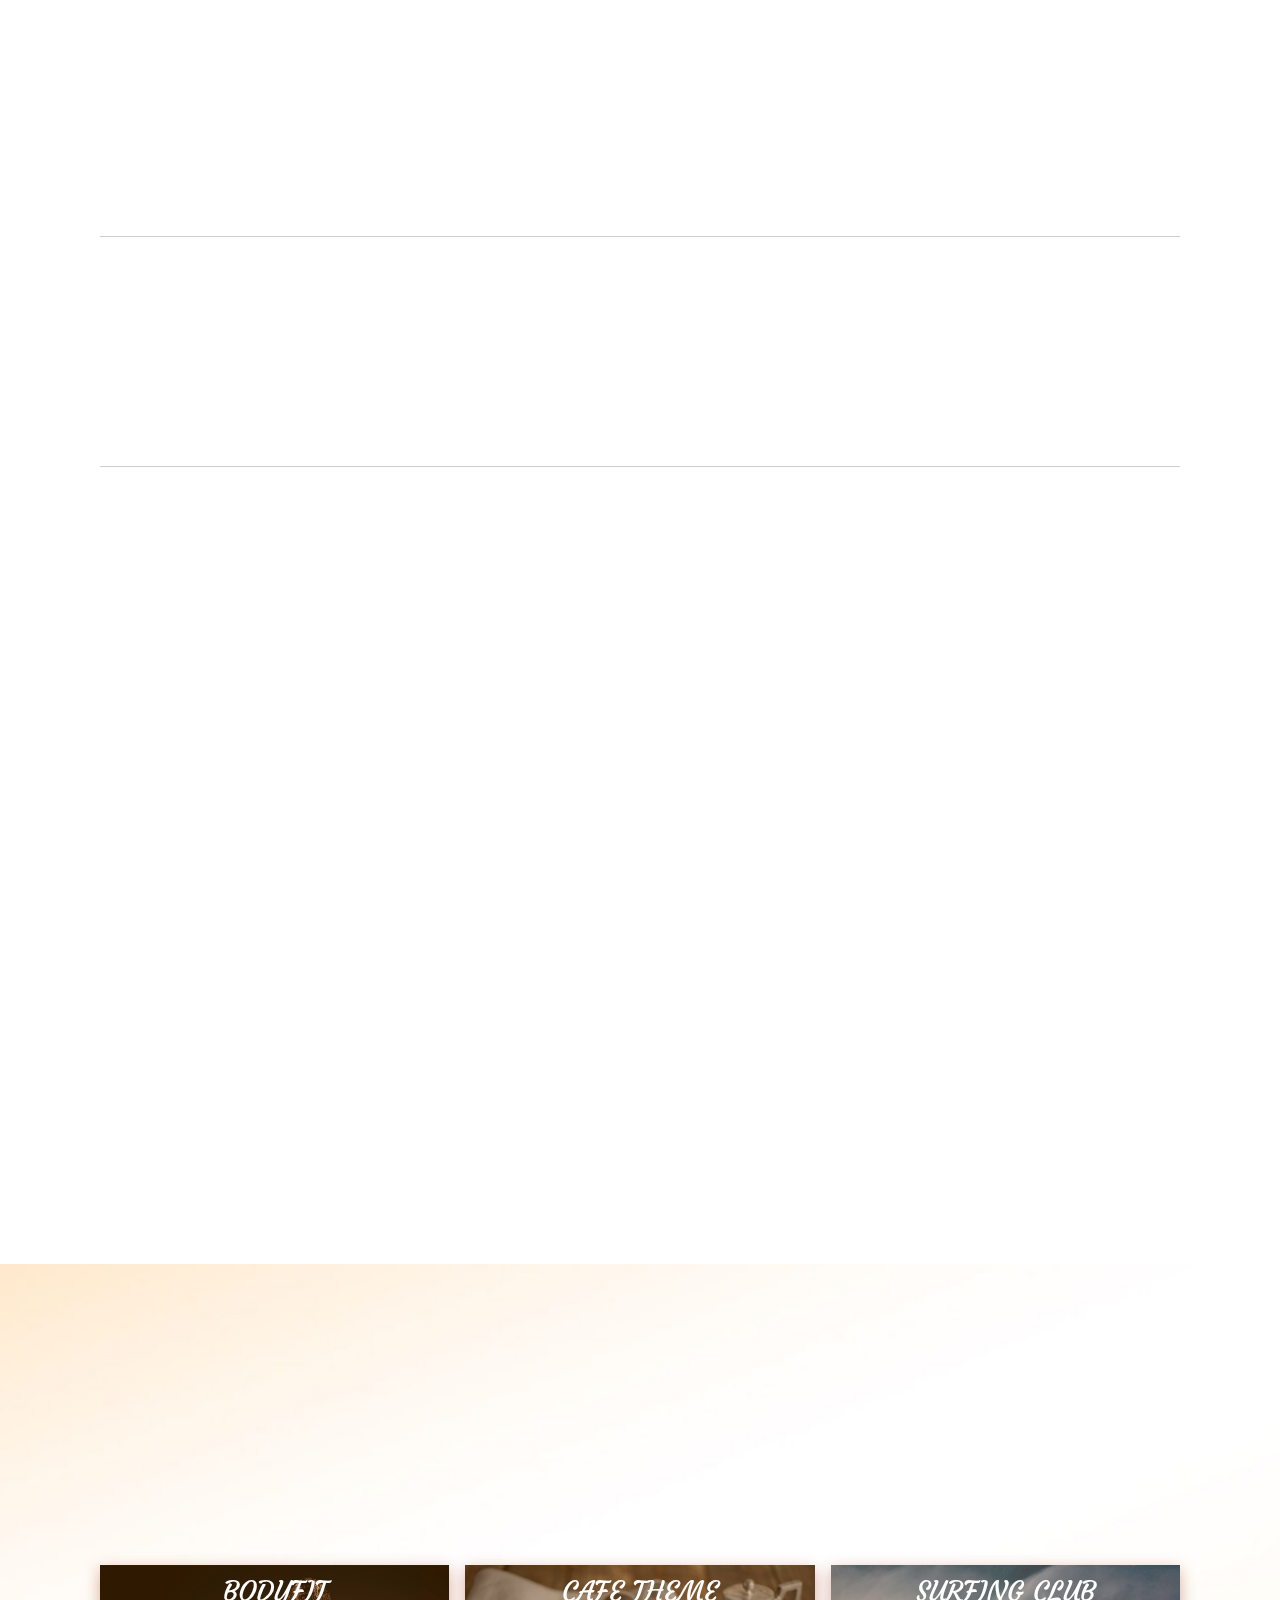
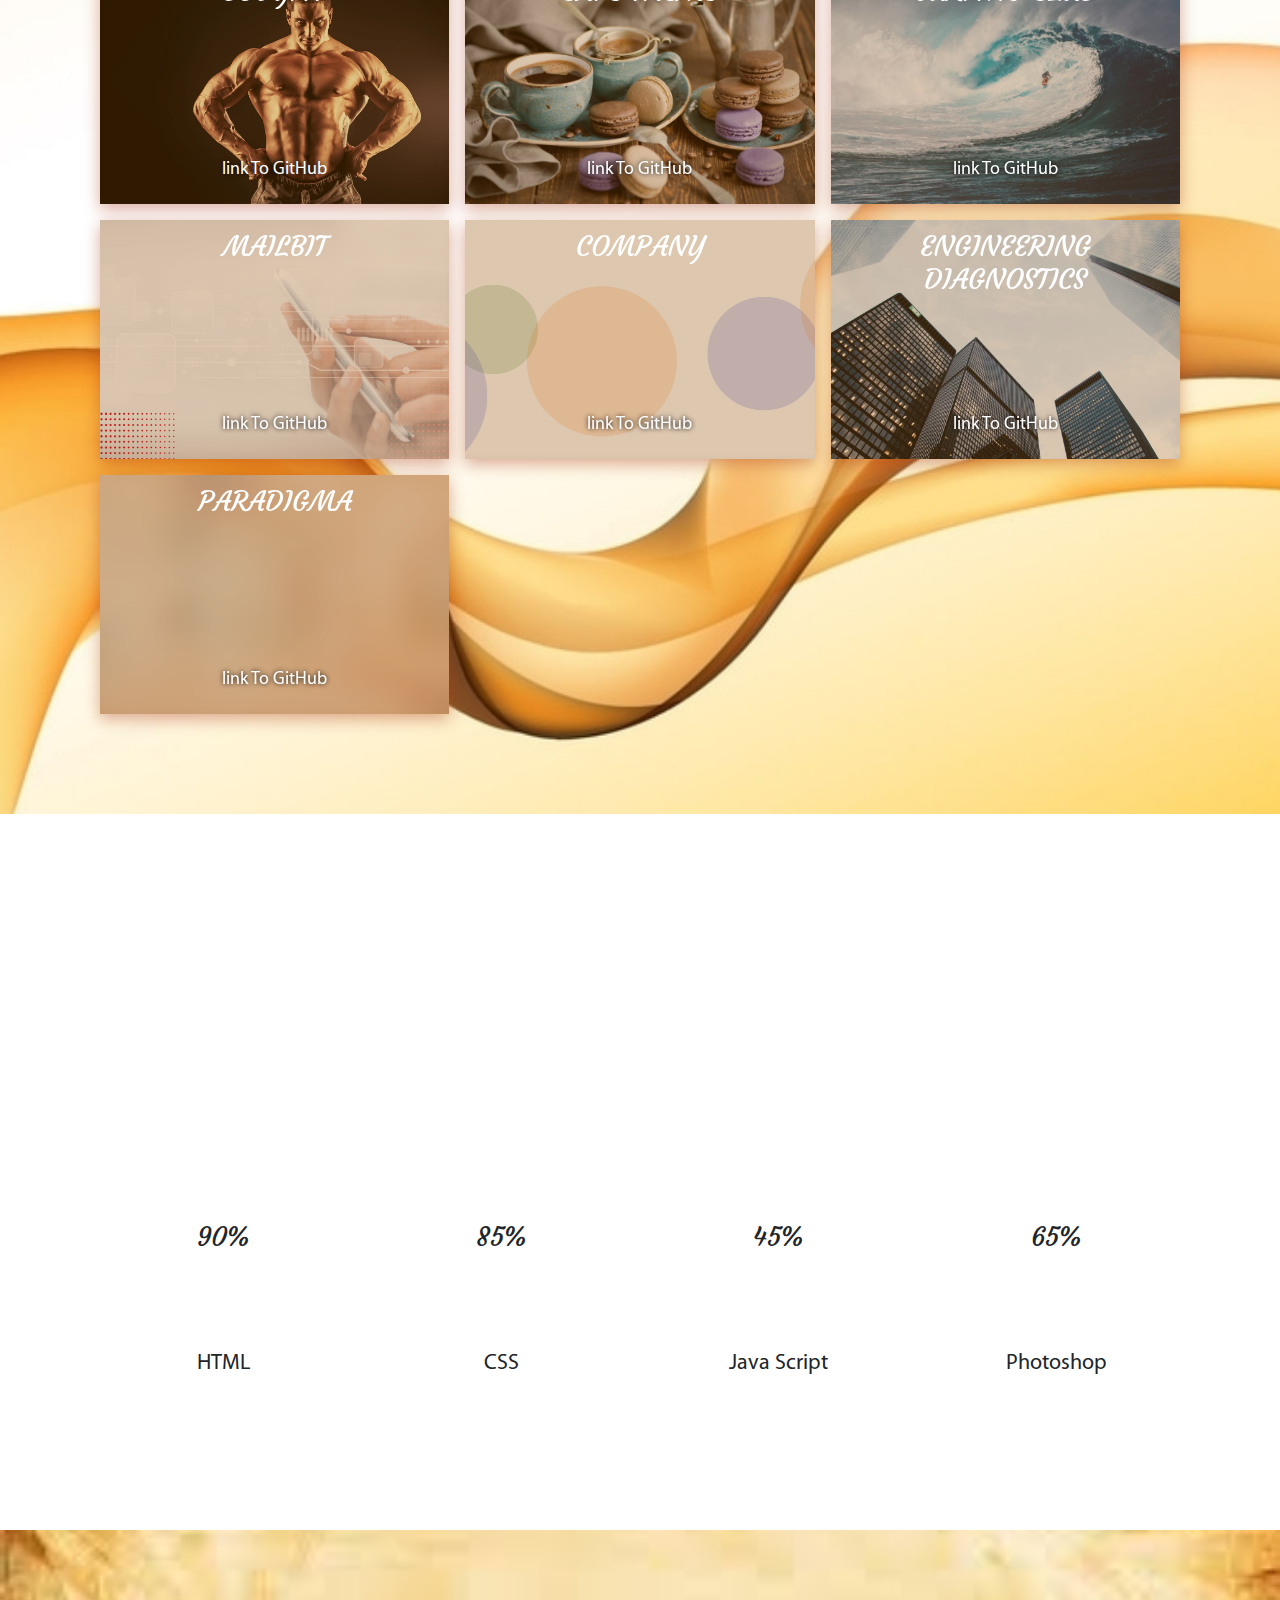
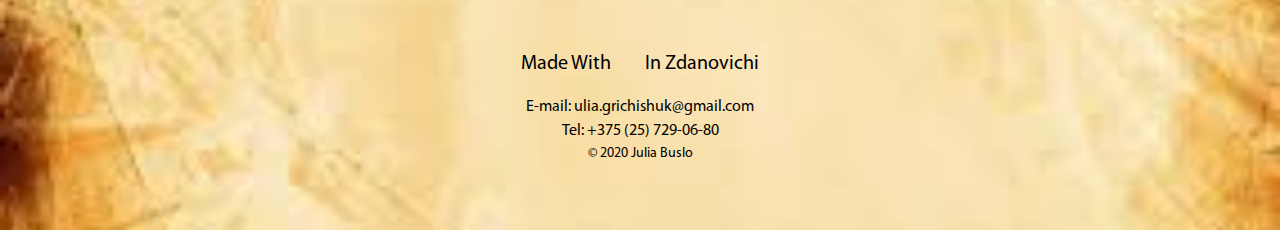
==== commit d4b58a70: "add paradigma" ====
--- a/index_en.html
+++ b/index_en.html
@@ -231,6 +231,17 @@
 						</figcaption>
 					</figure>
 				</div>
+				<div class="works__item">
+					<figure>
+						<img src="./media/paradigma.png" alt="Test work for company" class="works__image">
+						<figcaption class="works__descr">
+							<h3 class="works__name">Paradigma</h3>
+							<p class="works__about">test work for the company</p>
+							<a class="works__link" href="https://juliabuslo.github.io/Paradigma/" target="_blank">link to
+								GitHub</a>
+						</figcaption>
+					</figure>
+				</div>
 			</div>
 		</div>
 	</section>
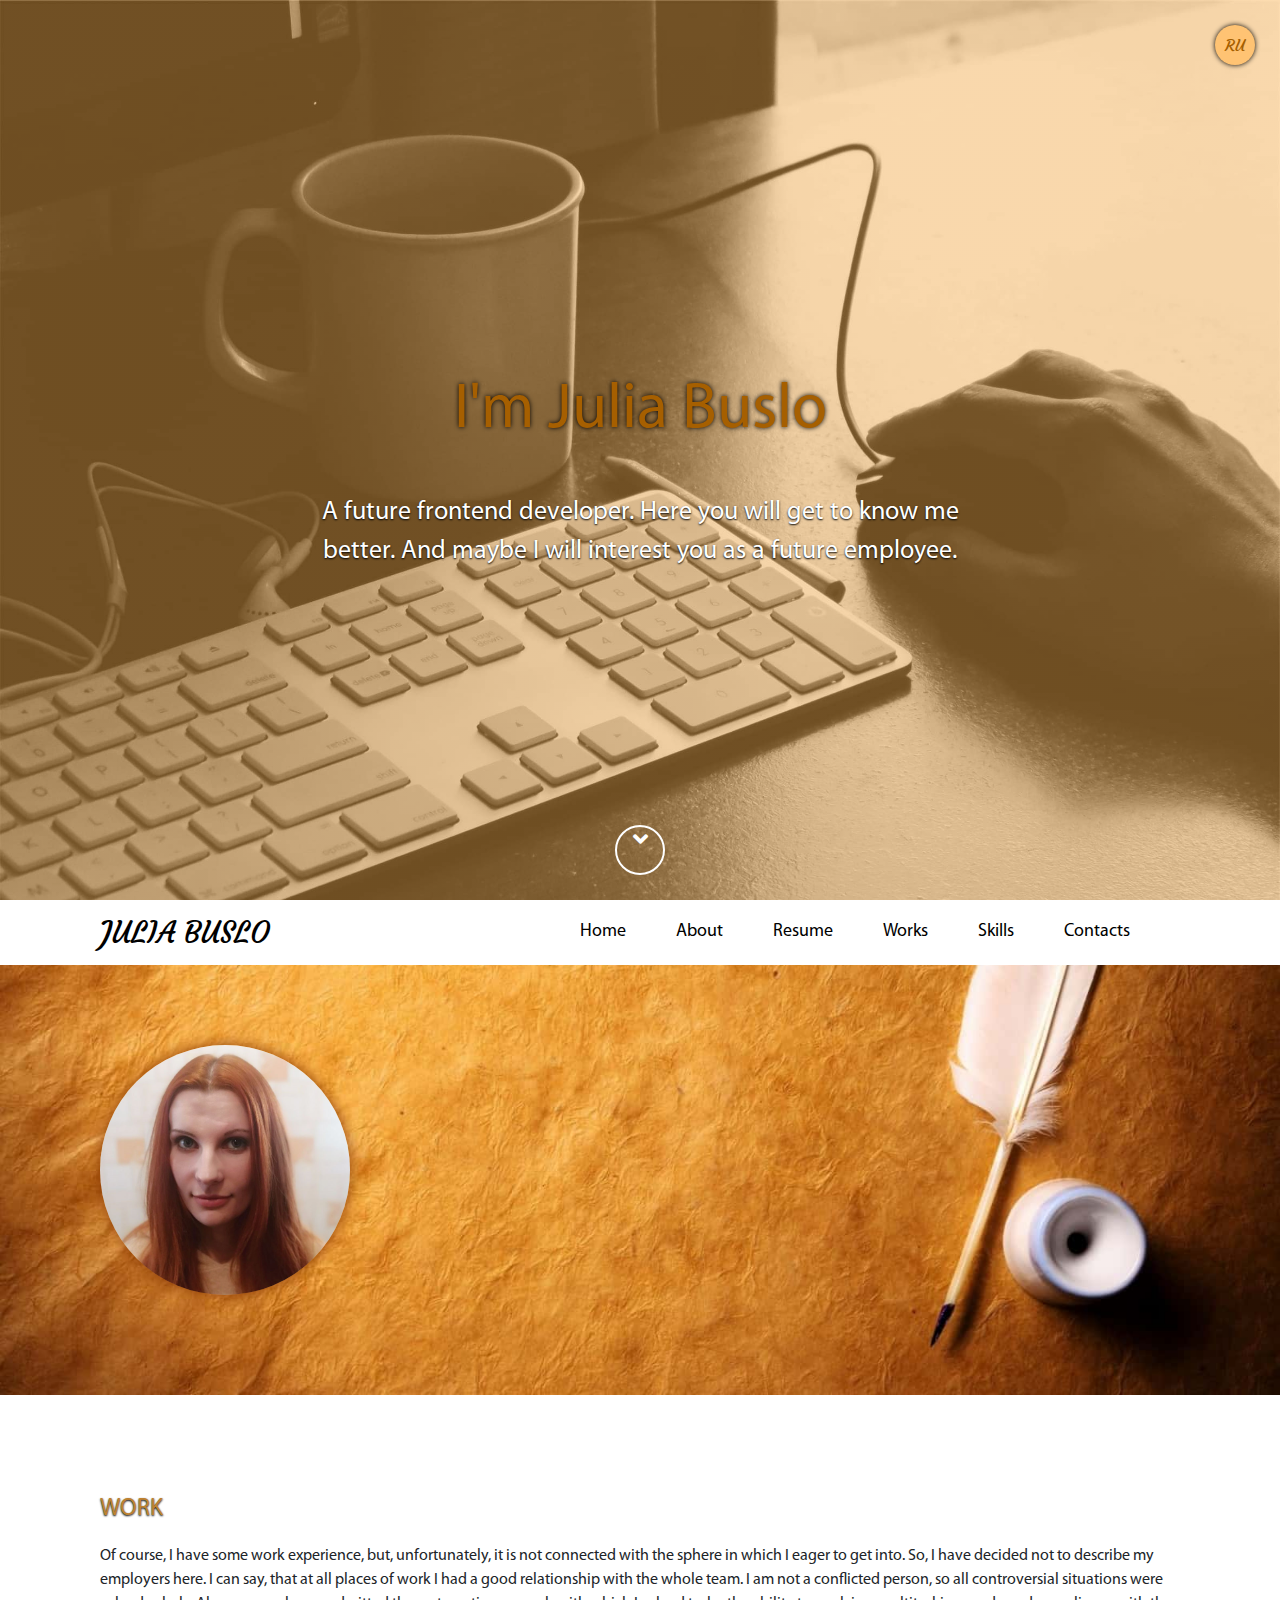
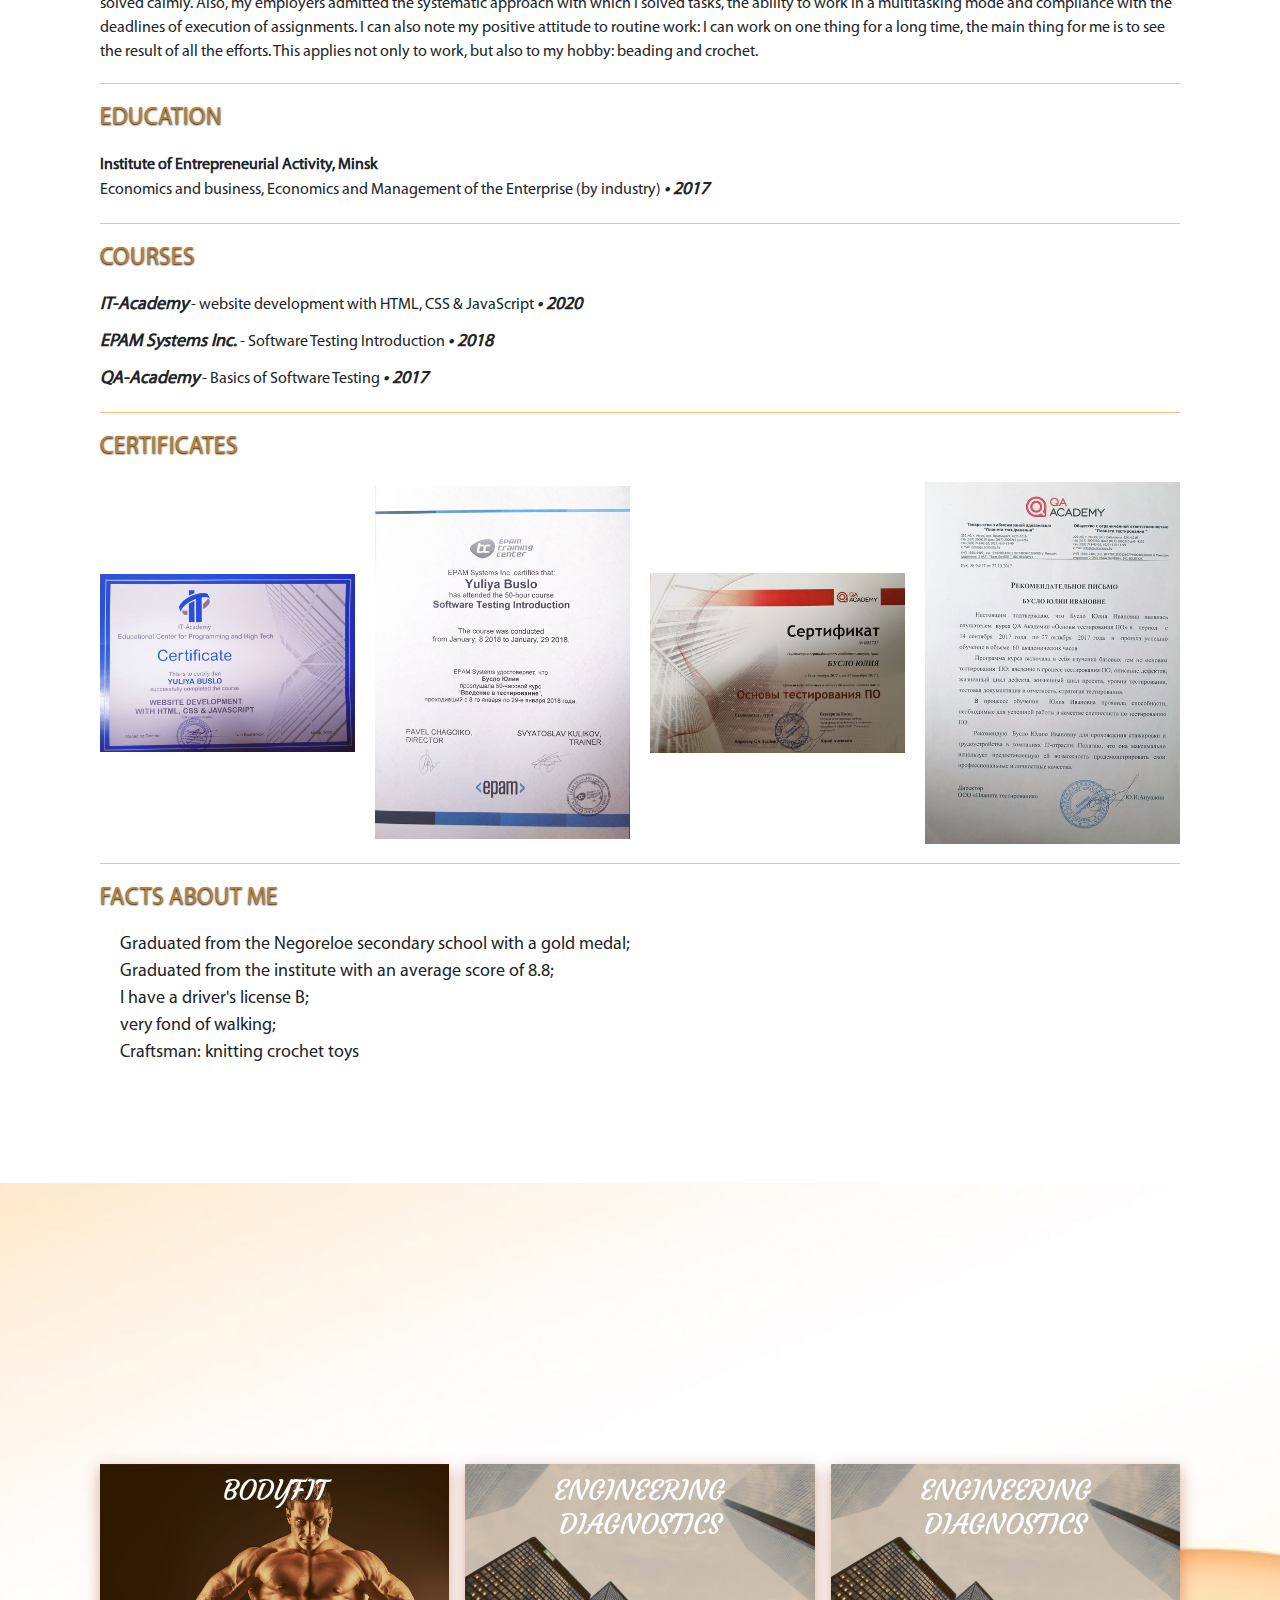
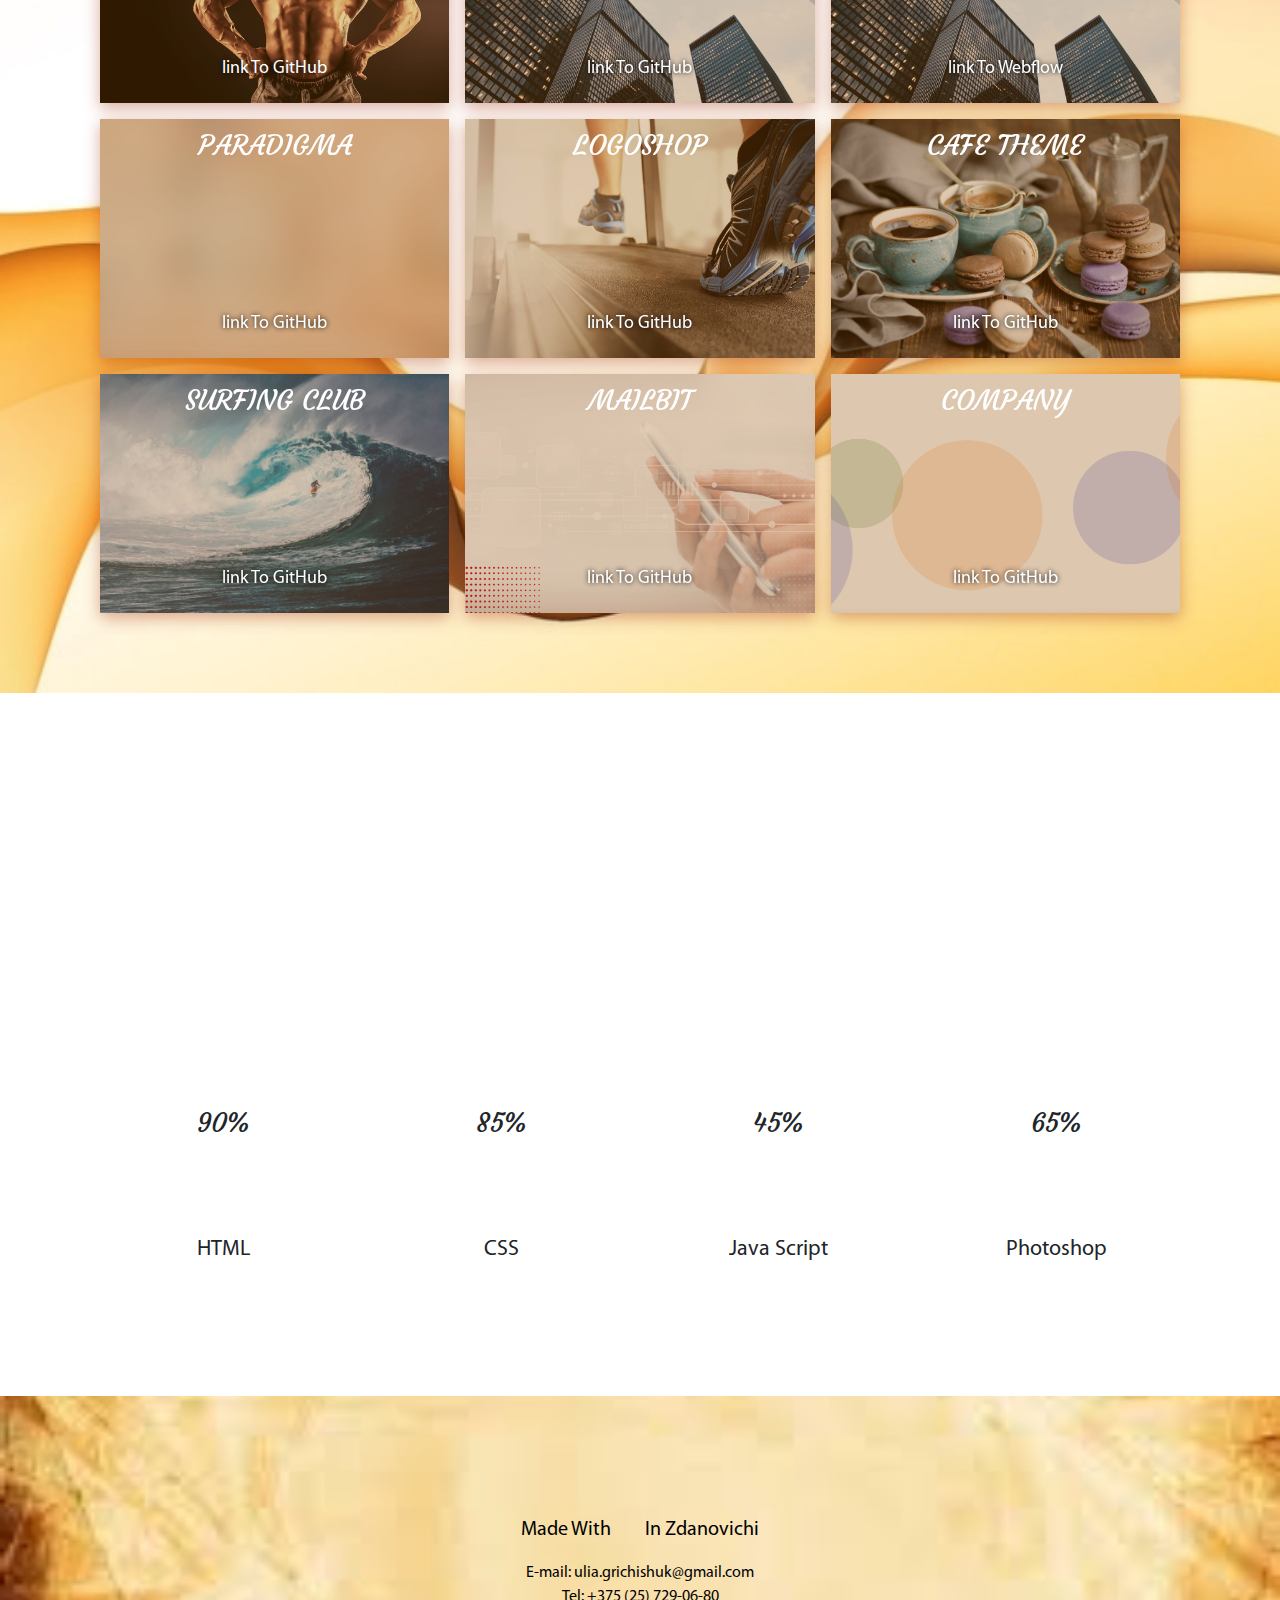
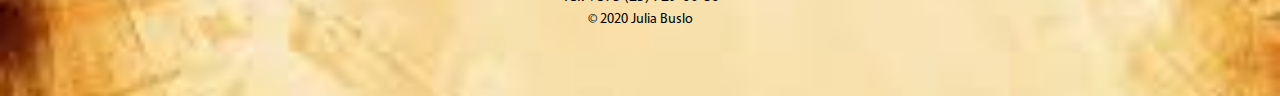
==== commit 9472cd26: "add some info and fixing" ====
--- a/index_en.html
+++ b/index_en.html
@@ -78,78 +78,68 @@
 	<section class="resume" id="resume">
 		<div class="container">
 			<div class="resume__block">
-				<div class="resume__title wow slideInLeft">
-					<h3>work</h3>
-				</div>
-				<div class="resume__description wow slideInRight">
-					<div class="description-item">
-						<h3 class="description-item__title">My work experience</h3>
-						<p class="description-item__text">Of course, I have some work experience, but, unfortunately, it
-							is not connected with the sphere in which I eager to get into. So, I have decided not to
-							describe my employers here.
-							I can say, that at all places of work I had a good relationship with the whole team. I am
-							not a conflicted person, so all controversial situations were solved calmly. Also, my
-							employers admitted the systematic approach with which I solved tasks, the ability to work in
-							a multitasking mode and compliance with the deadlines of execution of assignments. I can
-							also note my positive attitude to routine work: I can work on one thing for a long time, the
-							main thing for me is to see the result of all the efforts. This applies not only to work,
-							but also to my hobby: beading and crochet.
-						</p>
-					</div>
-				</div>
-			</div>
-			<div class="resume__block">
-				<div class="resume__title wow slideInLeft">
-					<h3>education</h3>
-				</div>
-				<div class="resume__description wow slideInRight">
-					<div class="description-item">
-						<h3 class="description-item__title">Institute of Entrepreneurial Activity, Minsk</h3>
-						<p class="description-item__info">Economics and business, Economics and Management of the
-							Enterprise (by industry) <span> &bull; 2017</span> </p>
-						<p class="description-item__text">Initially enrolled in the tourist department, with the aim of
-							learning English and in the future of the second foreign language. However, after the third
-							semester the department was closed, and we were transferred to the adjacent economics
-							department. I have finished the institute with an average score of 8,8</p>
-					</div>
-				</div>
-			</div>
-			<div class="resume__block">
-				<div class="resume__title wow slideInLeft">
-					<h3>courses</h3>
-				</div>
-				<div class="resume__description wow slideInRight">
-					<div class="description-item">
-						<h3 class="description-item__title">IT-Academy</h3>
-						<p class="description-item__info">Educational Center for Programming and High Tech, website
-							development with HTML, CSS & JavaScript <span> &bull; 2020</span> </p>
-						<p class="description-item__text">HTML5 and CSS3; Basic Java Script; work in Visual
-							Studio Code; Basic understanding of CSS pre-processors, such as SASS (SCSS) and LESS;
-							studying of SVG-animation; table and block layout; adaptive layout; flex,
-							Grid</p>
-					</div>
-					<div class="description-item">
-						<h3 class="description-item__title">EPAM Systems Inc.</h3>
-						<p class="description-item__info">Software Testing Introduction <span> &bull; 2018</span> </p>
-						<p class="description-item__text">Theory of Software Testing; Basic of automated testing;
-							Creating of virtual machine in VirtualBox; WAMP installation </p>
-					</div>
-					<div class="description-item">
-						<h3 class="description-item__title">QA-Academy</h3>
-						<p class="description-item__info">Basics of Software Testing <span> &bull; 2017</span> </p>
-						<p class="description-item__text">Theory of Software Testing; logging bugs into a Jira system;
-							finished course with the recommendation letter</p>
-					</div>
-					<div class="description-item__certificats">
+				<h3 class="resume__title">work</h3>
+				<div class="resume__description">
+					Of course, I have some work experience, but, unfortunately, it
+					is not connected with the sphere in which I eager to get into. So, I have decided not to
+					describe my employers here.
+					I can say, that at all places of work I had a good relationship with the whole team. I am
+					not a conflicted person, so all controversial situations were solved calmly. Also, my
+					employers admitted the systematic approach with which I solved tasks, the ability to work in
+					a multitasking mode and compliance with the deadlines of execution of assignments. I can
+					also note my positive attitude to routine work: I can work on one thing for a long time, the
+					main thing for me is to see the result of all the efforts. This applies not only to work,
+					but also to my hobby: beading and crochet.
+				</div>
+			</div>
+			<div class="resume__block">
+				<h3 class="resume__title">education</h3>
+				<div class="resume__description">
+					<span>Institute of Entrepreneurial Activity, Minsk</span>
+					<p>Economics and business, Economics and Management of the
+						Enterprise (by industry) <span> &bull; 2017</span> </p>
+				</div>
+			</div>
+			<div class="resume__block">
+				<h3 class="resume__title">courses</h3>
+				<div class="resume__description">
+					<p><span>IT-Academy</span> - website
+						development with HTML, CSS & JavaScript <span> &bull; 2020</span></p>
+					<p><span>EPAM Systems Inc.</span> - Software Testing Introduction <span> &bull; 2018</span> </p>
+					<p><span>QA-Academy</span> - Basics of Software Testing <span> &bull; 2017</span> </p>
+				</div>
+			</div>
+			<div class="resume__block">
+				<h3 class="resume__title">Certificates</h3>
+				<div class="resume__certificats">
+					<div class="resume__image">
 						<a data-fancybox="gallery" href="./media/IT-Academy.jpg">
 							<img src="./media/IT-Academy.jpg" alt="Certificat from IT-Academy"></a>
+					</div>
+					<div class="resume__image">
 						<a data-fancybox="gallery" href="./media/EPAM.jpg">
 							<img src="./media/EPAM.jpg" alt="Certificat from EPAM"></a>
+					</div>
+					<div class="resume__image">
 						<a data-fancybox="gallery" href="./media/QA-Academy.jpg">
 							<img src="./media/QA-Academy.jpg" alt="Certificat from QA-Academy"></a>
+					</div>
+					<div class="resume__image">
 						<a data-fancybox="gallery" href="./media/QA-Academy-letter.jpg">
 							<img src="./media/QA-Academy-letter.jpg" alt="Letter from QA-Academy"></a>
 					</div>
+				</div>
+			</div>
+			<div class="resume__block">
+				<h3 class="resume__title">Facts about me</h3>
+				<div class="resume__description">
+					<ul>
+						<li>Graduated from the Negoreloe secondary school with a gold medal;</li>
+						<li>Graduated from the institute with an average score of 8.8;</li>
+						<li>I have a driver's license B;</li>
+						<li>very fond of walking;</li>
+						<li>Craftsman: knitting crochet toys</li>
+					</ul>
 				</div>
 			</div>
 		</div>
@@ -162,7 +152,7 @@
 				<h3 class="works__title title">MY WORKS</h3>
 				<p class="works__text text">In the projects below i used:SCSS and Less, Bootstrap, flex and grid layout,
 					css-animation, JavaScript, JQuery, FancyBox, adaptive layout, Slick-Slider, owl carousel, add
-					Google-maps, Gulp</p>
+					Google-maps, Gulp, Webflow</p>
 			</div>
 			<div class="works__container">
 				<div class="works__item">
@@ -178,6 +168,50 @@
 				</div>
 				<div class="works__item">
 					<figure>
+						<img src="./media/testwork.jpg" alt="Test work for company" class="works__image">
+						<figcaption class="works__descr">
+							<h3 class="works__name">engineering diagnostics</h3>
+							<p class="works__about">test work for the company</p>
+							<a class="works__link" href="https://juliabuslo.github.io/test/" target="_blank">link to
+								GitHub</a>
+						</figcaption>
+					</figure>
+				</div>
+				<div class="works__item">
+					<figure>
+						<img src="./media/testwork.jpg" alt="Test work for company" class="works__image">
+						<figcaption class="works__descr">
+							<h3 class="works__name">engineering diagnostics</h3>
+							<p class="works__about">website development on Webflow</p>
+							<a class="works__link" href="https://julias-initial-project-d3f641.webflow.io/" target="_blank">link to
+								Webflow</a>
+						</figcaption>
+					</figure>
+				</div>
+				<div class="works__item">
+					<figure>
+						<img src="./media/paradigma.png" alt="Test work for company" class="works__image">
+						<figcaption class="works__descr">
+							<h3 class="works__name">Paradigma</h3>
+							<p class="works__about">test work for the company</p>
+							<a class="works__link" href="https://juliabuslo.github.io/Paradigma/" target="_blank">link to
+								GitHub</a>
+						</figcaption>
+					</figure>
+				</div>
+				<div class="works__item">
+					<figure>
+						<img src="./media/logoShop.jpg" alt="Test work for company" class="works__image">
+						<figcaption class="works__descr">
+							<h3 class="works__name">LogoShop</h3>
+							<p class="works__about">layout of an online store</p>
+							<a class="works__link" href="https://juliabuslo.github.io/logoShop/" target="_blank">link to
+								GitHub</a>
+						</figcaption>
+					</figure>
+				</div>
+				<div class="works__item">
+					<figure>
 						<img src="./media/cafetheme.jpg" alt="Cafe Theme Project" class="works__image">
 						<figcaption class="works__descr">
 							<h3 class="works__name">Cafe Theme</h3>
@@ -216,28 +250,6 @@
 							<h3 class="works__name">Company</h3>
 							<p class="works__about">test work for the company</p>
 							<a class="works__link" href="https://juliabuslo.github.io/testwork/" target="_blank">link to
-								GitHub</a>
-						</figcaption>
-					</figure>
-				</div>
-				<div class="works__item">
-					<figure>
-						<img src="./media/testwork.jpg" alt="Test work for company" class="works__image">
-						<figcaption class="works__descr">
-							<h3 class="works__name">engineering diagnostics</h3>
-							<p class="works__about">test work for the company</p>
-							<a class="works__link" href="https://juliabuslo.github.io/test/" target="_blank">link to
-								GitHub</a>
-						</figcaption>
-					</figure>
-				</div>
-				<div class="works__item">
-					<figure>
-						<img src="./media/paradigma.png" alt="Test work for company" class="works__image">
-						<figcaption class="works__descr">
-							<h3 class="works__name">Paradigma</h3>
-							<p class="works__about">test work for the company</p>
-							<a class="works__link" href="https://juliabuslo.github.io/Paradigma/" target="_blank">link to
 								GitHub</a>
 						</figcaption>
 					</figure>
@@ -253,7 +265,7 @@
 				<h3 class="skills__title title">MY SKILLS</h3>
 				<p class="skills__text text">I have experience with: Jquery, Bootstrap, work with Avacode, Zeplin,
 					Figma; html-editor Visual Studio Code, have experience of using a local server (Open Server),
-					experience with creating of virtual machine; WAMP installation, experience with Gulp.
+					experience with creating of virtual machine; WAMP installation, experience with Gulp; Webflow.
 					Languages: Russian - native,
 					English - intermediate (В1)</p>
 			</div>
--- a/css/style.css
+++ b/css/style.css
@@ -745,7 +745,7 @@
 }
 
 .resume {
-  padding: 40px 0;
+  padding: 30px 0;
 }
 
 .resume__block {
@@ -756,12 +756,6 @@
   -webkit-box-direction: normal;
       -ms-flex-direction: column;
           flex-direction: column;
-  -webkit-box-pack: justify;
-      -ms-flex-pack: justify;
-          justify-content: space-between;
-  -webkit-box-align: start;
-      -ms-flex-align: start;
-          align-items: flex-start;
   padding-bottom: 20px;
   padding-top: 20px;
   position: relative;
@@ -774,105 +768,58 @@
   left: 0;
   right: 0;
   height: 1px;
-  background-color: #cdcdcd;
+  background-color: #f8be73;
 }
 
 .resume__title {
-  font-size: 20px;
+  font-size: 24px;
   color: #BF8230;
   text-shadow: 0 1px 2px #000;
   text-transform: uppercase;
-  min-width: 150px;
-}
-
-.resume__title h3 {
-  top: 20px;
-  position: relative;
-  display: inline;
-  padding-bottom: 10px;
-}
-
-.resume__title h3::after {
-  content: '';
-  position: absolute;
-  bottom: 0;
-  left: 0;
-  right: 0;
-  height: 3px;
-  background-image: url("../media/line.jpg");
-  background-position: center;
-}
-
-.resume__description {
-  max-width: 750px;
-  padding-top: 50px;
-}
-
-.description-item__title, .description-item__text {
+  margin-bottom: 20px;
+}
+
+.resume__description p {
+  margin-bottom: 10px;
+}
+
+.resume__description p:last-child {
+  margin-bottom: 0;
+}
+
+.resume__description p span {
+  font-style: italic;
+  font-weight: 900;
   font-size: 18px;
 }
 
-.description-item__info {
-  font-size: 14px;
-  font-style: italic;
-}
-
-.description-item__info span {
-  font-weight: bold;
-}
-
-.description-item__certificats {
-  display: -ms-grid;
-  display: grid;
-  -ms-grid-columns: auto;
-      grid-template-columns: auto;
-  -ms-grid-columns: (auto)[2];
-      grid-template-columns: repeat(2, auto);
-  -ms-grid-rows: (auto)[3];
-      grid-template-rows: repeat(3, auto);
-  gap: 10px;
-  padding-top: 20px;
-}
-
-.description-item__certificats img {
+.resume__description > span {
+  font-weight: 900;
+}
+
+.resume__description li {
+  font-size: 18px;
+}
+
+.resume__certificats {
+  display: -webkit-box;
+  display: -ms-flexbox;
+  display: flex;
+  -webkit-box-align: center;
+      -ms-flex-align: center;
+          align-items: center;
+  margin: -10px -10px;
+  -ms-flex-wrap: wrap;
+      flex-wrap: wrap;
+}
+
+.resume__image {
+  padding: 10px 10px;
+  max-width: 50%;
+}
+
+.resume__image img {
   width: 100%;
-  height: 200px;
-}
-
-.description-item__certificats a:nth-child(1) {
-  -ms-grid-column: 1;
-  -ms-grid-column-span: 2;
-  grid-column: 1/3;
-  -ms-grid-row: 1;
-  -ms-grid-row-span: 1;
-  grid-row: 1/2;
-}
-
-.description-item__certificats a:nth-child(2) {
-  -ms-grid-column: 1;
-  -ms-grid-column-span: 1;
-  grid-column: 1/2;
-  -ms-grid-row: 2;
-  -ms-grid-row-span: 1;
-  grid-row: 2/3;
-}
-
-.description-item__certificats a:nth-child(3) {
-  -ms-grid-column: 1;
-  -ms-grid-column-span: 2;
-  grid-column: 1/3;
-  -ms-grid-row: 3;
-  -ms-grid-row-span: 1;
-  grid-row: 3/4;
-}
-
-.description-item__certificats a:nth-child(4) {
-  -ms-grid-column: 2;
-  -ms-grid-column-span: 1;
-  grid-column: 2/3;
-  -ms-grid-row: 2;
-  -ms-grid-row-span: 1;
-  grid-row: 2/3;
 }
 
 .head {
@@ -1197,47 +1144,6 @@
   border: 1px solid #f1f10c;
 }
 
-@media all and (min-width: 500px) {
-  .description-item__certificats {
-    -ms-grid-columns: (auto)[3];
-        grid-template-columns: repeat(3, auto);
-    -ms-grid-rows: (auto)[2];
-        grid-template-rows: repeat(2, auto);
-  }
-  .description-item__certificats a:nth-child(1) {
-    -ms-grid-column: 1;
-    -ms-grid-column-span: 2;
-    grid-column: 1/3;
-    -ms-grid-row: 1;
-    -ms-grid-row-span: 1;
-    grid-row: 1/2;
-  }
-  .description-item__certificats a:nth-child(2) {
-    -ms-grid-column: 3;
-    -ms-grid-column-span: 1;
-    grid-column: 3/4;
-    -ms-grid-row: 1;
-    -ms-grid-row-span: 1;
-    grid-row: 1/2;
-  }
-  .description-item__certificats a:nth-child(3) {
-    -ms-grid-column: 1;
-    -ms-grid-column-span: 2;
-    grid-column: 1/3;
-    -ms-grid-row: 2;
-    -ms-grid-row-span: 1;
-    grid-row: 2/3;
-  }
-  .description-item__certificats a:nth-child(4) {
-    -ms-grid-column: 3;
-    -ms-grid-column-span: 1;
-    grid-column: 3/4;
-    -ms-grid-row: 2;
-    -ms-grid-row-span: 1;
-    grid-row: 2/3;
-  }
-}
-
 @media all and (min-width: 768px) {
   .promo {
     background-attachment: fixed;
@@ -1265,48 +1171,13 @@
     margin-bottom: 0;
   }
   .about, .resume, .works, .skills {
-    padding: 100px 0;
+    padding: 80px 0;
   }
 }
 
 @media all and (min-width: 800px) {
-  .description-item__certificats {
-    -ms-grid-columns: (auto)[4];
-        grid-template-columns: repeat(4, auto);
-    -ms-grid-rows: 200px;
-        grid-template-rows: 200px;
-  }
-  .description-item__certificats a:nth-child(1) {
-    -ms-grid-column: 1;
-    -ms-grid-column-span: 1;
-    grid-column: 1/2;
-    -ms-grid-row: 1;
-    -ms-grid-row-span: 1;
-    grid-row: 1/2;
-  }
-  .description-item__certificats a:nth-child(2) {
-    -ms-grid-column: 2;
-    -ms-grid-column-span: 1;
-    grid-column: 2/3;
-    -ms-grid-row: 1;
-    -ms-grid-row-span: 1;
-    grid-row: 1/2;
-  }
-  .description-item__certificats a:nth-child(3) {
-    -ms-grid-column: 3;
-    -ms-grid-column-span: 1;
-    grid-column: 3/4;
-    -ms-grid-row: 1;
-    -ms-grid-row-span: 1;
-    grid-row: 1/2;
-  }
-  .description-item__certificats a:nth-child(4) {
-    -ms-grid-column: 4;
-    -ms-grid-column-span: 1;
-    grid-column: 4/5;
-    -ms-grid-row: 1;
-    -ms-grid-row-span: 1;
-    grid-row: 1/2;
+  .resume__image {
+    width: 25%;
   }
 }
 
@@ -1323,18 +1194,6 @@
     -webkit-box-flex: 0;
         -ms-flex: 0 1 33.333%;
             flex: 0 1 33.333%;
-  }
-}
-
-@media all and (min-width: 950px) {
-  .resume__block {
-    -webkit-box-orient: horizontal;
-    -webkit-box-direction: normal;
-        -ms-flex-direction: row;
-            flex-direction: row;
-  }
-  .resume__description {
-    padding-top: 0;
   }
 }
 
